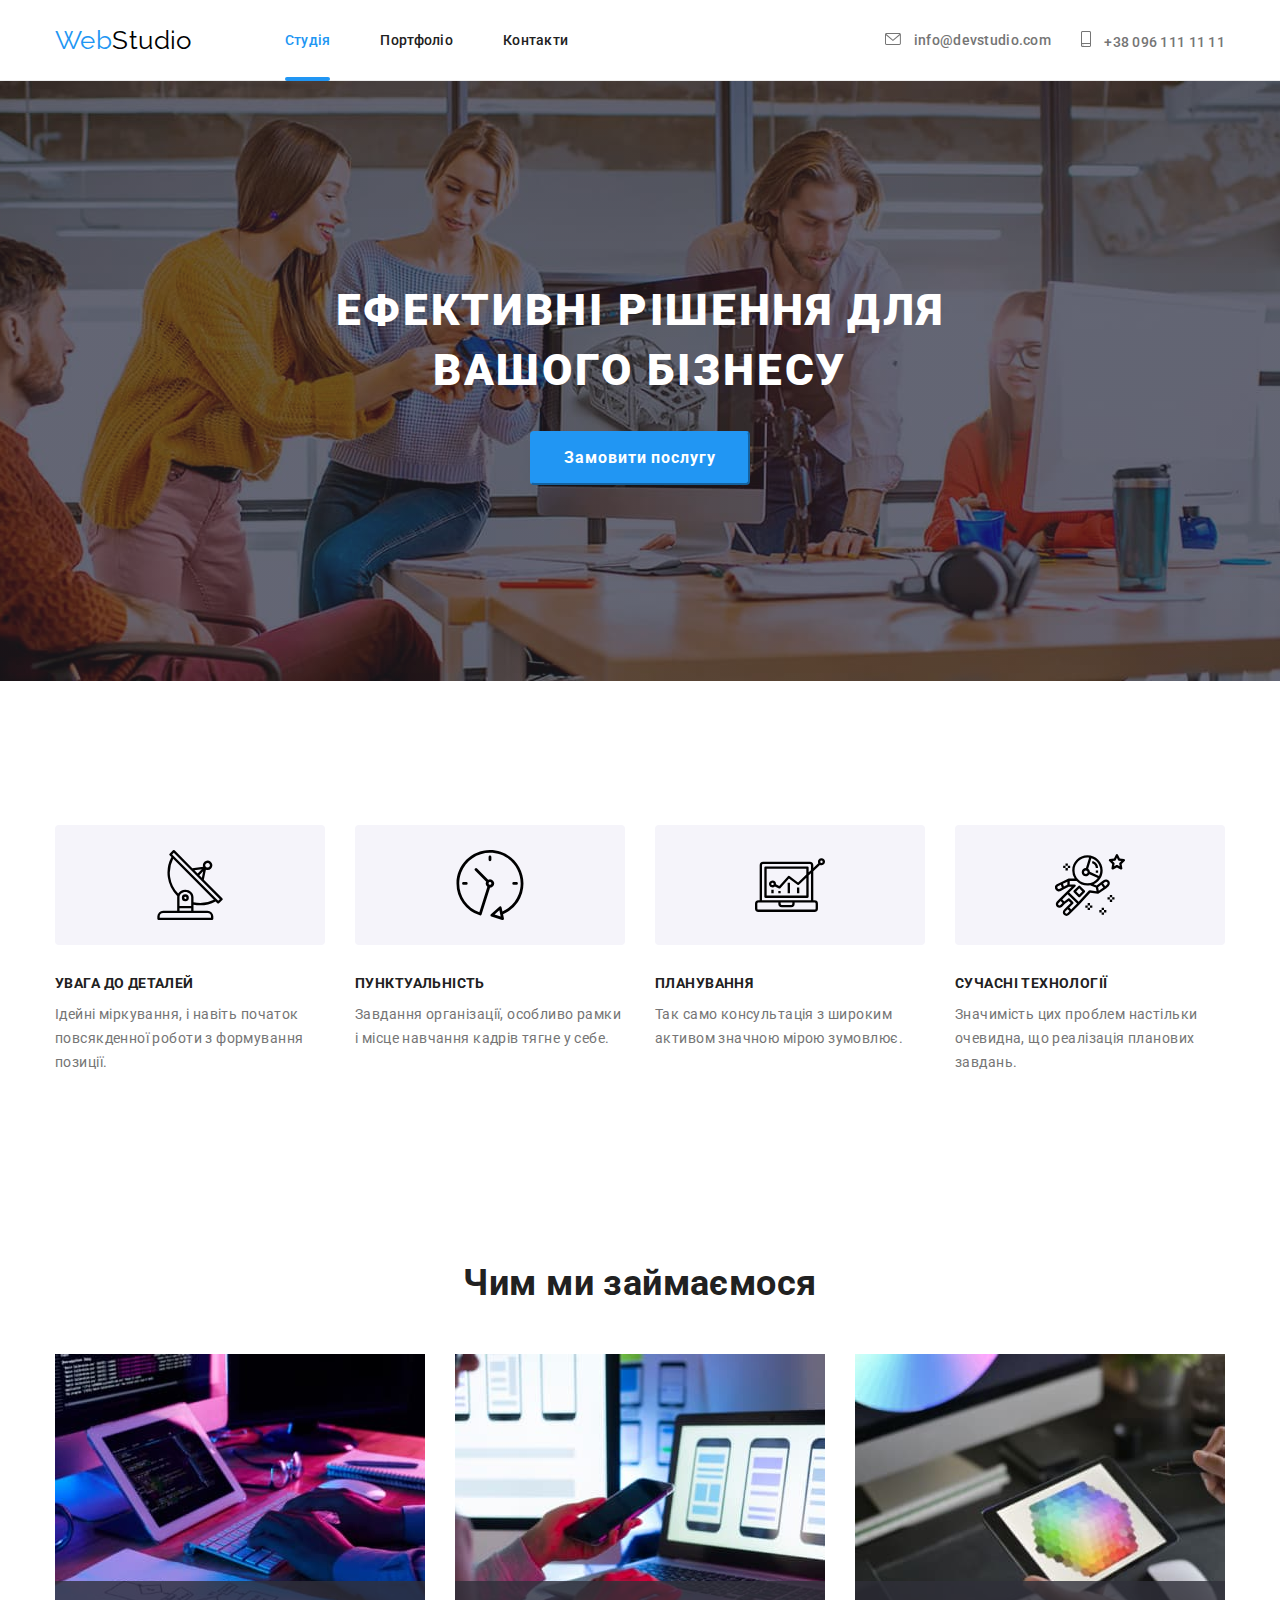
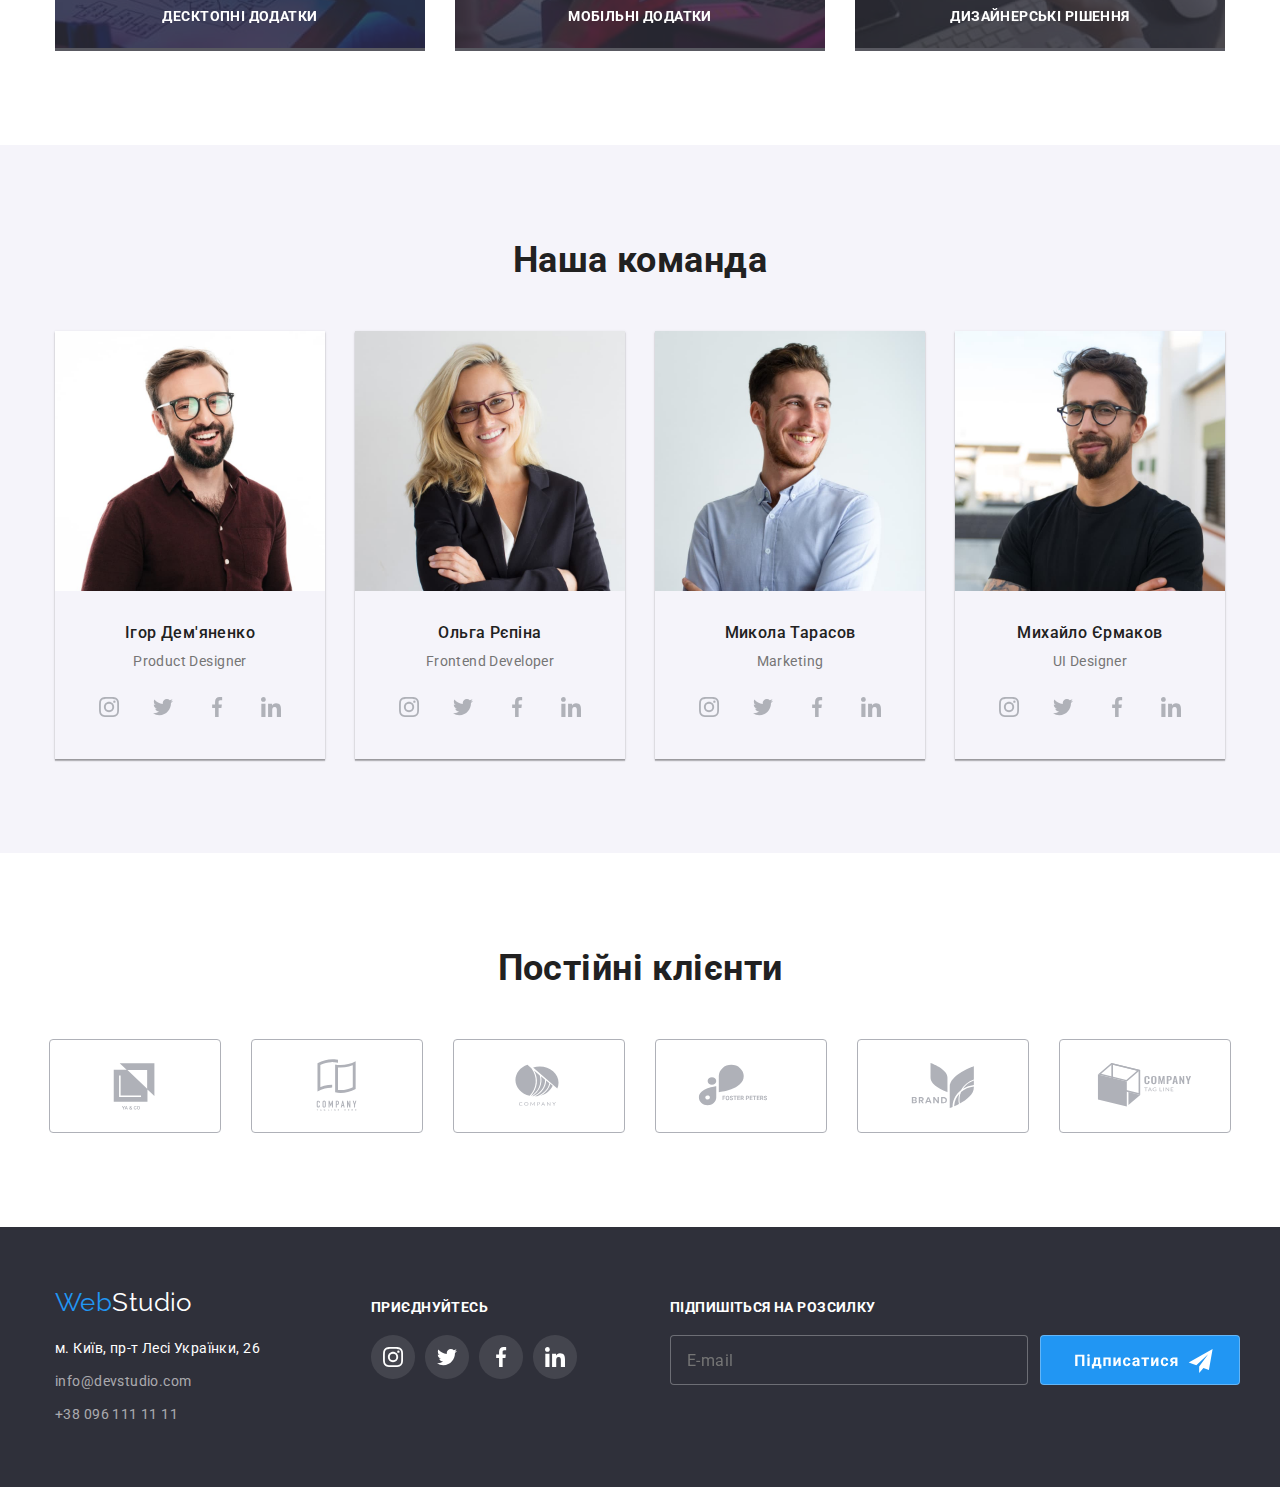
==== index.html @ 8c86a074 "first" ====
<!DOCTYPE html>
<html lang="uk">
<head>
    <meta charset="UTF-8">
    <meta http-equiv="X-UA-Compatible" content="IE=edge">
    <meta name="viewport" content="width=device-width, initial-scale=1.0">
    <title>WebStudio</title>
    <link rel="stylesheet"
        href="https://cdnjs.cloudflare.com/ajax/libs/modern-normalize/1.1.0/modern-normalize.min.css">
    <link rel="stylesheet" href="./css/styles.css">
    <link rel="stylesheet"
        href="https://fonts.googleapis.com/css2?family=Raleway:wght@700&family=Roboto:wght@400;500;700;900&display=swap">
</head>

<body class="body">
    <header class="header-border">
            <div class="container">
                <nav class="header-nav"> 
                     <a href="./index.html" class="header-nav__studio"><span class="header-nav__logo">Web</span>Studio</a>
                    <ul class="header-nav__ul">
                        <li class="header-nav__li">
                            <a href=""class="header-nav__link header-nav__link--current blue">Студія</a></li>
                        <li class="header-nav__li">
                            <a href="./portfolio.html" class="header-nav__link">Портфоліо</a></li>
                        <li class="header-nav__li">
                            <a href="" class="header-nav__link">Контакти</a></li>
                    </ul>
                </nav>
                <ul class="header-contact">
                    <Li class="header-contact__li"><a href="mailto:info@devstudio.com" class="header-contact__link">
                        <svg class="header-contact__svg" width="16" height="12">
                        <use href="./img/icon.svg#mail"></use>
                    </svg>
                        info@devstudio.com</a></Li>
                   <Li class="header-contact__li"><a href="tel:+380961111111" class="header-contact__link">
                    <svg class="header-contact__svg" width="10" height="16">
                    <use href="./img/icon.svg#smartphone"></use>
                </svg>
                 +38 096 111 11 11</a></Li>
                </ul>
            </div>
        </header>
        <main>
            <section class="section-main">
                <div class="container">
                    <h1 class="section-main__title">Ефективні рішення для<br> вашого бізнесу</h1>
                    <button data-modal-open type="button" class="section-main__button">Замовити послугу</button>
                </div>
                <div class="backdrop is-hidden" data-modal>
                    <div class="backdrop-modal">
                     <button class="backdrop-modal__button" data-modal-close> 
                        <svg  width="18" height="18">
                            <use href="./img/symbol-defs.svg#close-balck"></use>
                        </svg>
                       
                    </button>
                    <form class="backdrop-form">
                        <div class="backdrop-form__margin">
                     <label for="backdrop-form__label" class="backdrop-form__label">Залиште свої дані, ми вам передзвонимо</label>
                </div>                   
                 <Ul class="backdrop-inputs">
                        
                        <li class="backdrop-inputs__li">
                            <label class="backdrop-inputs__label">

                                <p class="backdrop-inputs__name">Ім'я</p>
                                
                                <svg class="backdrop-inputs__svg" height="18" width="18">
                                    <use href="./img/modal.svg#person"></use>
                                </svg>
                                <input class="backdrop-inputs__input" type="text">
                              
                            </label>
                           
                        </li>
                        <li class="backdrop-inputs__li">
                            <label class="backdrop-inputs__label">
                                <p class="backdrop-inputs__name">Телефон</p>
                                <svg class="backdrop-inputs__svg" height="18" width="18">
                                    <use href="./img/modal.svg#phone-"></use>
                                </svg>
                                <input class="backdrop-inputs__input" type="tel">
                            </label>
                        </li>
                        <li class="backdrop-inputs__li">
                            <label class="backdrop-inputs__label">
                                <p class="backdrop-inputs__name">Пошта</p>
                                <svg class="backdrop-inputs__svg" height="18" width="18">
                                    <use href="./img/modal.svg#email"></use>
                                </svg>
                                <input class="backdrop-inputs__input" type="email">
                            </label>
                        </li>
                        <li class="backdrop-inputs__li">
                            <label class="backdrop-inputs__label" >
                                <p class="backdrop-inputs__name">Коментар</p>
                                <textarea class="backdrop-inputs__input comment" name="comment" placeholder="Введіть текст"></textarea>
                            </label>
                        </li>
                    </Ul>
                    <div class="backdrop-checkbox">
                    <input  class="backdrop-checkbox__input" type="checkbox" id="policy">
                    <label class="backdrop-checkbox__top" for="backdrop-checkbox__input">Погоджуюся з розсилкою та приймаю
                        <a href="">Умови договору</a>
                    </label>
                    </div>
                   
                    <button type="submit" class="backdrop-button" class="send" data-modal-close class="modal">Відправити</button>
                </form>
                    
                </div>
            </section>
            <section class="section-tools">
                <div class="container">
                    <h2>
                        <!--Інструменти для рішень-->
                    </h2>
                    <ul class="section-tools__ul">
                        <li class="section-tools__li">
                            <div class="section-tools__icon"  tabindex="0">
                            <svg  width="70" height="70">
                                <use href="./img/icon.svg#antenna"></use>
                            </svg>
                            </div>
                            <h3 class="section-tools__title">УВАГА ДО ДЕТАЛЕЙ</h3>
                            <p class="section-tools__text">Ідейні міркування, і навіть початок повсякденної роботи з формування позиції.</p>
                        </li>
                        <li class="section-tools__li">
                            <div class="section-tools__icon" tabindex="0">
                            <svg  width=" 70" height="70">
                                <use href="./img/icon.svg#clock"></use>
                            </svg>
                            </div>
                            <h3 class="section-tools__title">ПУНКТУАЛЬНІСТЬ</h3>
                            <p class="section-tools__text">Завдання організації, особливо рамки і місце навчання кадрів тягне у себе.</p>
                        </li>
                            <li class="section-tools__li">
                                <div class="section-tools__icon" tabindex="0">
                            <svg  width=" 70" height="70">
                                <use href="./img/icon.svg#diagram"></use>
                            </svg>
                            </div>
                            <h3 class="section-tools__title">ПЛАНУВАННЯ</h3>
                            <p class="section-tools__text">Так само консультація з широким активом значною мірою зумовлює.</p>
                        </li>
                        <li class="section-tools__li">
                            <div class="section-tools__icon" tabindex="0">
                            <svg width=" 70" height="70">
                                <use href="./img/icon.svg#astronaut"></use>
                            </svg>
                            </div>
                            <h3 class="section-tools__title">СУЧАСНІ ТЕХНОЛОГІЇ</h3>
                            <p class="section-tools__text">Значимість цих проблем настільки очевидна, що реалізація планових завдань.</p>
                        </li>
                    </ul>
                </div>
            </section>
            <section class="section-works">
                <div class="container">
                    <h2>Чим ми займаємося</h2>
                    <ul class="section-works__ul">
                        <li class="section-works__li"><img src="./img/pc.jpg" alt="пк" width="370" height="294">
                            <h3 class="section-works__title">Десктопні додатки</h3>
                        </li>
                        <li class="section-works__li"><img src="./img/smart.jpg" alt="смартфон" width="370" height="294">
                            <h3 class="section-works__title">Мобільні додатки</h3>
                        </li>
                        <li class="section-works__li"><img src="./img/tablet.jpg" alt="планшет" width="370" height="294">
                        <h3 class="section-works__title">Дизайнерські рішення</h3>
                        </li>
                    </ul>
                </div>
            </section>
            <section class="section-team">
                <div class="container">
                    <h2>Наша команда</h2>
                    <ul class="section-team__ul">
                        <li class="section-team__li">
                            <img src="./img/designer.jpg" alt="Співробітник" width="270" height="260">
                           <div class="section-team__people">
                            <h3 class="section-team__title">Ігор Дем'яненко</h3>
                            <p lang="en" class="section-team__profession">Product Designer</p>
                         <div class="section-team__network">
                            <div class="section-team__social"  tabindex="0">
                            <svg class="section-team__icon" width="20" height="20">
                                <use href="./img/inst.svg#instagram"></use>
                            </svg>
                            </div>
                            <div class="section-team__social"  tabindex="0">
                            <svg class="section-team__icon" width="20" height="20">
                                <use href="./img/socialset.svg#twitter"></use>
                            </svg>
                            </div>
                            <div class="section-team__social"  tabindex="0">
                            <svg class="section-team__icon" width="20" height="20">
                                <use href="./img/socialset.svg#facebook"></use>
                            </svg>
                            </div>
                            <div class="section-team__social"  tabindex="0">
                            <svg class="section-team__icon" width="20" height="20">
                                <use href="./img/socialset.svg#linkedin"></use>
                            </svg>
                            </div>
                         </div>
             </div>
                    </li>
                        <li class="section-team__li">
                            <img src="./img/frontend.jpg" alt="Співробітник" width="270" height="260">
                            <div class="section-team__people">
                            <h3 class="section-team__title">Ольга Рєпіна</h3>
                            <p lang="en" class="section-team__profession">Frontend Developer</p>
                            <div class="section-team__network">
                            <div class="section-team__social" tabindex="0">
                                <svg class="section-team__icon" width="20" height="20">
                                    <use href="./img/inst.svg#instagram"></use>
                                </svg>
                            </div>
                            <div class="section-team__social" tabindex="0">
                                <svg class="section-team__icon" width="20" height="20">
                                    <use href="./img/socialset.svg#twitter"></use>
                                </svg>
                            </div>
                            <div class="section-team__social" tabindex="0">
                                <svg class="section-team__icon" width="20" height="20">
                                    <use href="./img/socialset.svg#facebook"></use>
                                </svg>
                            </div>
                            <div class="section-team__social" tabindex="0">
                                <svg class="section-team__icon" width="20" height="20">
                                    <use href="./img/socialset.svg#linkedin"></use>
                                </svg>
                            </div>
                            </div>
                        </div>  
                        </li>
                        <li class="section-team__li">
                            <img src="./img/marketing.jpg" alt="Співробітник" width="270" height="260">
                            <div  class="section-team__people">
                            <h3 class="section-team__title">Микола Тарасов</h3>
                            <p lang="en" class="section-team__profession">Marketing</p>
                            <div class="section-team__network">
                            <div class="section-team__social" tabindex="0">
                                <svg class="section-team__icon" width="20" height="20">
                                    <use href="./img/inst.svg#instagram"></use>
                                </svg>
                            </div>
                            <div class="section-team__social" tabindex="0">
                                <svg class="section-team__icon" width="20" height="20">
                                    <use href="./img/socialset.svg#twitter"></use>
                                </svg>
                            </div>
                            <div class="section-team__social" tabindex="0">
                                <svg class="section-team__icon" width="20" height="20">
                                    <use href="./img/socialset.svg#facebook"></use>
                                </svg>
                            </div>
                            <div class="section-team__social" tabindex="0">
                                <svg class="section-team__icon" width="20" height="20">
                                    <use href="./img/socialset.svg#linkedin"></use>
                                </svg>
                            </div>
                            </div>
                        </div> 
                        </li>
                        <li class="section-team__li">
                            <img src="./img/ui.jpg" alt="Співробітник" width="270" height="260">
                            <div class="section-team__people">
                            <h3 class="section-team__title">Михайло Єрмаков</h3>
                            <p lang="en" class="section-team__profession">UI Designer</p>
                            <div class="section-team__network">
                            <div class="section-team__social" tabindex="0">
                                <svg class="section-team__icon" width="20" height="20">
                                    <use href="./img/inst.svg#instagram"></use>
                                </svg>
                            </div>
                            <div class="section-team__social" tabindex="0">
                                <svg class="section-team__icon" width="20" height="20">
                                    <use href="./img/socialset.svg#twitter"></use>
                                </svg>
                            </div>
                            <div class="section-team__social" tabindex="0">
                                <svg class="section-team__icon" width="20" height="20">
                                    <use href="./img/socialset.svg#facebook"></use>
                                </svg>
                            </div>
                            <div class="section-team__social" tabindex="0">
                                <svg class="section-team__icon" width="20" height="20">
                                    <use href="./img/socialset.svg#linkedin"></use>
                                </svg>
                            </div>
                            </div>
                            </div>
                        </li>
                    </ul>
                </div>
            </section>
            <section class="section-client">
            <div class="container">
                <h2>Постійні клієнти</h2>
                
                <ul class="section-client__ul">
                    <li class="section-client__icon"  tabindex="0">
                        <svg class="section-client__box" width="106" height="60">
                            <use  href="./img/icon.svg#Logo"></use>
                        </svg>
                        <li class="section-client__icon"  tabindex="0">
                            <svg class="section-client__box" width="106" height="60">
                                <use href="./img/icon.svg#Logoa"></use>
                            </svg>
                        </li>
                        <li class="section-client__icon"  tabindex="0">
                            <svg class="section-client__box" width="106" height="60">
                                <use  href="./img/icon.svg#Logob"></use>
                            </svg>
                        </li>
                        <li class="section-client__icon"  tabindex="0">
                            <svg class="section-client__box" width="106" height="60">
                                <use   href="./img/icon.svg#Logoc"></use>
                            </svg>
                        </li>
                        <li class="section-client__icon"  tabindex="0">
                            <svg class="section-client__box" width="106" height="60">
                                <use   href="./img/icon.svg#Logod"></use>
                            </svg>
                        </li>
                        <li class="section-client__icon" tabindex="0">
                            <svg class="section-client__box" width="106" height="60">
                                <use   href="./img/icon.svg#Logoe"></use>
                            </svg>
                        </li>
                    
                </ul>
            </div>
            </section>
            
        </main>
        <footer class="footer-section">
            <div class="footer-section__main container">
            <div class="footer-section__join">
                <a href="./index.html" class="footer-section__studio"><span class="footer-section__web">Web</span>Studio</a>
                <address class="footer-section__address">
                    <ul>
                        <li><a href="https://goo.gl/maps/Uojgi36pU9A2yynF6" class="footer-section__link">м. Київ, пр-т Лесі
                                Українки, 26</a></li>
                        <li><a href="mailto:info@devstudio.com" class="link">info@devstudio.com</a></li>
                        <li><a href="tel:+380961111111" class="link">+38 096 111 11 11</a></li>
                    </ul>
                </address>
            </div>
        <div class="footer-joing">
            <h3 class="footer-joing__title">приєднуйтесь</h3>
            <ul class="footer-joing__ul">
                <li class="footer-joing__hovers"  tabindex="0">
                    <svg width="20" height="20">
                        <use href="./img/inst.svg#instagram"></use>
                    </svg>
                    
                </li>
                <li class="footer-joing__hovers"  tabindex="0">
                    <svg width="20" height="20">
                        <use href="./img/socialset.svg#twitter"></use>
                    </svg>
                   
                </li>
                <li class="footer-joing__hovers"  tabindex="0"> 
                    <svg width="20" height="20">
                        <use href="./img/socialset.svg#facebook"></use>
                    </svg>
                   
                </li> 
                <li class="footer-joing__hovers"  tabindex="0"> 
                    <svg  width="20" height="20">
                        <use href="./img/socialset.svg#linkedin"></use>
                    </svg>
                    
                </li>
            
        </ul>
            </div>
            <form class="footer-subscribe">
                <label for="mail" class="footer-subscribe__name">Підпишіться на розсилку</label>
                <input type="text" name="mail" class="footer-subscribe__probe" placeholder="E-mail">
                <button type="submit" class="footer-subscribe__push">
                    
                <svg class="plain" width="144" height="30">
                     <use href="./img/secondplain.svg#Group-join"></use>
                </svg>
                </button>
            </form>
   
        </div>
        </footer>
        <script src="./js/modal.js"></script>
   </body>
</html>
---- css/styles.css ----
:root {
    --accent-color: #2196F3;
    --primery-color: #ffffff;
    --primery-text-color: #212121;
    --secondary-text-color: #757575;
    --secondary-wite-color: #F5F4FA;
}

body {
    background-color: var(--primery-color);
    color: var(--secondary-text-color);
    font-family: Roboto, sans-serif;
    font-weight: 400;
    letter-spacing: 0.03em;
    font-size: 14px;
    
}

h1,
h2,
h3,
ul,
p {
    margin: 0;
    padding: 0;
}

.container {
    width: 1200px;
    padding-left: 15px;
    padding-right: 15px;
    margin-left: auto;
    margin-right: auto;
}



/* Лого */
.header-nav__studio {
    color: #000000;
    font-family: raleway, sans-serif;
    font-size: 26px;
    line-height: 1.17;
    text-decoration: none;
    display: inline-block;
    margin-right: 93px;
}

.footer-section__studio{
    color: var(--primery-color);
    font-family: raleway, sans-serif;
    font-size: 26px;
    line-height: 1.17;
    text-decoration: none;
    display: inline-block;
    margin-bottom: 20px;
}
.header-nav__logo{color: var(--accent-color);
}
.footer-section__web{color:var(--accent-color)

}
.header-nav__li .header-nav__link--current {
    color: var(--accent-color);
    

}


.nav{
    color: var(--accent-color);
}

/*Посилання*/
.header-nav__link:hover,
.header-contact__link:hover,
.header-nav__link:focus,
.header-contact__link:focus,
.footer-section__address a:focus,
.footer-section__address a:hover {
    color: var(--accent-color);
}

ul {
    list-style: none;
}

/* Навігація */
.header-nav__link {
    color: var(--primery-text-color);
    font-weight: 500;
    line-height: 1.17;
    letter-spacing: 0.02em;
    text-decoration: none;
    display: block;
    padding-top: 32px;
    padding-bottom: 32px;
    position: relative;
    transition: 250ms cubic-bezier(0.4, 0, 0.2, 1);
}

.header-nav__ul {
    display: flex;
}

.header-nav__ul li:not(:last-child) {
    margin-right: 50px;
}

.header-contact__link {
    color: var(--secondary-text-color);
    font-weight: 500;
    line-height: 1.17;
    letter-spacing: 0.02em;
    text-decoration: none;
    transition: 250ms cubic-bezier(0.4, 0, 0.2, 1);
}
.header-contact{
    display: flex;
    margin-left: auto;
    align-items: center
}


.header-contact__li:not(:last-child) {
    margin-right: 30px;
}

 .header-nav{
    display: flex;
    align-items: center;

}

header .container {
    display: flex;
   
}
.header-contact__svg {
    margin-right: 10px;
    fill: currentColor;
}

.header-border {
    border-bottom: 1px solid #ECECEC
}

/* Герой */
.section-main__title {
    color: var(--primery-color);
    font-weight: 900;
    font-size: 44px;
    text-transform: uppercase;
    line-height: 1.36;
    letter-spacing: 0.06em;}

.section-main__button {
    background-color: var(--accent-color);
    color: var(--primery-color);
    border-color: var(--accent-color);
    cursor: pointer;
    font-size: 16px;
    line-height: 1.88;
    letter-spacing: 0.06em;
    margin-top: 30px;
    padding: 10px 32px;
    border-radius: 4px;
    font-weight: 700;
}
.section-main {
    padding-top: 200px;
    padding-bottom: 200px;
    text-align: center;
    margin-left: auto;
    margin-right: auto;
    background-color: #2F303A;
    background-image: linear-gradient(to right,
   rgba(47, 48, 58, 0.4),
   rgba(47, 48, 58, 0.4)),
     url(../img/heroes.jpg);
    max-width: 1600px;
    height: 600px;
    background-position: center;
}
    

/* Інструменти*/
.section-tools__title {
    color: var(--primery-text-color);
    font-size: 14px;
    line-height: 1.17;
    margin-bottom: 10px;
}

h2{
    color: var(--primery-text-color);
    font-size: 36px;
    line-height: 1.17;
    margin-bottom: 50px;
    text-align: center;
}

.section-client {
    padding-top: 94px;
    padding-bottom: 94px;
}

    .section-tools__icon {
    width: 270px;
    height: 120px;
    border-radius: 4px;
    background: #F5F4FA;
    margin-bottom: 30px;
    display: flex;
    align-items: center;
    justify-content: center;
    }




.section-tools__text{line-height: 24px;
}

.section-tools__ul {
    display: flex;
    flex-wrap: wrap;
    }
.section-works{
        padding-top: 94px;
        padding-bottom: 94px;
}
    
.section-tools{ padding-bottom: 0%;
                padding-top: 94px;
                padding-bottom: 94px;
            }
.section-tools__li {
    width: calc((100% - 90px) / 4);
}
 
.section-tools__li:not(:last-child) {
    margin-right: 30px;
}

/*Роботи*/
.section-works__ul {
    display: flex;
    align-items: center;
}

.section-works__ul li:not(:last-child) {
    margin-right: 30px;
}

/*Команда*/

.section-team__title{
    color: var(--primery-text-color);
    font-weight: 500;
    font-size: 16px;
    line-height: 1.17;
    text-align: center;
}

.section-team__profession {
    margin-top: 10px;
    text-align: center;
}

.section-team__ul {
    display: flex;
   
}
.section-team__ul li:not(:last-child) {
    margin-right: 30px;

}

.section-team__li{
    box-shadow: 0px 1px 3px rgba(0, 0, 0, 0.12), 0px 1px 1px rgba(0, 0, 0, 0.14), 0px 2px 1px rgba(0, 0, 0, 0.2);
}


.section-team {
        padding-top: 94px;
        padding-bottom: 94px;
        background-color: var(--secondary-wite-color);
   }

.team li {
    background-color: var(--primery-color);
}

/*Футер*/
.footer-section {
    display: flex;
    padding-top: 60px;
    padding-bottom: 60px;
    background-color: #2F303A;
    }


.footer-section__address a {
    color: rgba(256, 256, 256, 0.6);
    line-height: 1.71;
    text-decoration: none;
    font-style: normal;
    transition: 250ms cubic-bezier(0.4, 0, 0.2, 1);
}

.footer-section__address li:not(:last-child) {
    margin-bottom: 9px;
}

.footer-section__address .footer-section__link {
    color: var(--primery-color);
    text-decoration: none;
    
}

/* Фільтр портфоліо*/
.button {
    cursor: pointer;
    font-family: roboto, sans-serif;
    font-style: normal;
    font-weight: 500;
    font-size: 16px;
    line-height: 1.63;
    letter-spacing: 0.03em;
    padding-top: 6px;
    padding-bottom: 6px;
    border-radius: 4px;
    border: none;
     padding-left: 22px; 
    padding-right: 22px;
}
.button-filter{margin-bottom: 50px;}

.button:hover,
.button:focus {
    color: var(--primery-color);
    background-color: var(--accent-color);
    border-color: var(--accent-color);
    box-shadow: 0px 3px 1px rgba(0, 0, 0, 0.1), 0px 1px 2px rgba(0, 0, 0, 0.08), 0px 2px 2px rgba(0, 0, 0, 0.12);
    
}

.button-filter {
    display: flex;
    justify-content: center;
   transition-property: background-color;
   transition-duration: 250ms;  
   transition-timing-function: cubic-bezier(0.4, 0, 0.2, 1);
  
}


.button-filter li:not(:last-child) {
    margin-right: 8px;
}
.filter{ padding: 20px 24px;
border-bottom: 1px solid #EEEEEE;
border-right: 1px solid #EEEEEE;
border-left: 1px solid #EEEEEE;
cursor: pointer;}


.portfolio-title {
    color: var(--primery-text-color);
    font-size: 18px;
    line-height: 2;
    letter-spacing: 0.06em;
    margin-bottom: 4px;
    
}

.portfolio-text {
    font-size: 16px;
    line-height: 1.88;
    font-weight: 400;
   
}

.portfolio {
    display: flex;
    flex-wrap: wrap;
    
    
}

.portfolio li {
    margin-bottom: 30px;
    margin-right: 30px;
}

.portfolio li:nth-child(3n) {
    margin-right: 0px;
}

.portfolio li:nth-last-child(-n + 3) {
    margin-bottom: 0px;
}

.portfolio li:hover,
.portfolio li:focus {
    box-shadow: 0px 1px 1px rgba(0, 0, 0, 0.12), 0px 4px 4px rgba(0, 0, 0, 0.06), 1px 4px 6px rgba(0, 0, 0, 0.16);
}

.portfolio .header-contact__link {
    
    color: var(--secondary-text-color);
}

.current {
    text-decoration: none;
}

.section-team__people{
    text-align: center;
    justify-content: center;
    padding-top: 30px;
    padding-bottom: 30px;
}
.section-team__network{
    display: flex;
     margin-top: 16px;
     fill: currentColor;
     justify-content: center;
    transition: 250ms cubic-bezier(0.4, 0, 0.2, 1);
     
}
.section-team__social{
        display: flex;
        height: 44px;
        width: 44px;
        padding: 12px;
        border-radius: 50%;
        margin-right: 10px;
 }
.section-team__social:last-child{margin-right: 0px;}
.section-team__social:hover,
.section-team__social:focus {
    cursor: pointer;
    background-color: var(--accent-color);
    fill: var(--primery-color);}

    .section-client__ul{
            fill: currentColor;
            display: flex;
             margin-top: 50px;
            text-align: center;
            justify-content: center;
   
    }
.section-client__icon{
    display: flex;  
    padding-left: 32px; 
    padding-right: 32px;
    padding-top: 16px;
    padding-bottom: 16px;
    border: 1px solid #AFB1B8;
    margin-right: 30px;
    border-radius: 4px;
    
    
    
}
            
.section-client__icon:last-child{margin-right: 0px;}
.section-client__icon:hover, 
.section-client__icon:focus {cursor: pointer;
    border-color: var(--accent-color);
    fill: var(--accent-color);
    
    
}
.section-client__box:hover, .section-client__box:focus{color: var(--accent-color);}

.footer-joing__title{
    display: flex;
    font-size: 14px;
     line-height: 1.17;
      font-weight: 700;
    color: var(--primery-color);
    text-transform: uppercase;
    margin-bottom: 20px;
    margin-top: 12px;
}


.section-team__icon{
    color:#AFB1B8;
    transition: 250ms cubic-bezier(0.4, 0, 0.2, 1);
  }

.footer-joing__hovers{
        display: flex;
        height: 44px;
        width: 44px;
        padding: 12px;
        border-radius: 50%;
        margin-right: 10px;
     background-image: linear-gradient(to right,
                rgba(255, 255, 255, 0.1),
                rgba(255, 255, 255, 0.1));
}
.footer-joing {
    margin-left: 70px;
    fill: white;
    }
.footer-joing__hovers:hover, .footer-joing__hovers:focus{
    cursor: pointer;
    background-color: var(--accent-color);
    fill: var(--primery-color);
    }


.footer-joing__ul{display: flex;
align-items: center;}

.footer-section__main{display: flex;}
  .footer-section__join{width: 246px;}
  .section-client__box {
      color: #AFB1B8;
    transition: 250ms cubic-bezier(0.4, 0, 0.2, 1);
  }
  
.backdrop{
    position: fixed;
    top: 0;
    left: 0;  
    width: 100%;
    height: 100%;
    background-color: rgba(0, 0, 0, 0.2);
   
    
    transition: opacity 250ms cubic-bezier(0.4, 0, 0.2, 1);
}
.backdrop.is-hidden .backdrop-modal {
    transform: translate(-50%, -50%) scale(2.5);
    transition: 250ms cubic-bezier(0.4, 0, 0.2, 1);
}
.backdrop-modal{
    content: "";
    min-width: 528px;
    max-height: 581px;
    background-color: #ffffff;
    border-radius: 4px;
    position: absolute;
    top: 50%;
    left: 50%;
    transform: translate(-50%, -50%);
    transition: 250ms cubic-bezier(0.4, 0, 0.2, 1);
    scale: 1;
    visibility: visible;
    opacity: 1;
   }
  .backdrop.is-hidden{
    opacity: 0;
    pointer-events: none;
    visibility: hidden;
  } 
.backdrop-modal__button{
    width: 30px;
    height: 30px;
    display: flex;
    align-items: center;
    justify-content: center;
    border-radius: 50%;
    border: 1px solid rgba(0, 0, 0, 0.1);
    background-color: var(--primery-color);
    margin-left: 490px;
    margin-top: 8px;
    margin-right: 8px;
    cursor: pointer;
}

.blue::after{
    content: "";
    position: absolute;
    left: 0;
    bottom: 0;
    display: block;
    width: 100%;
    height: 4px;
    background-color: var(--accent-color);
    opacity: 0;
    border-radius: 2px;
    margin-bottom: -1px;
    display: block;
}
.blue::after{
    opacity: 1;
}

.section-works__li{position: relative;}
.section-works__title{
    position: absolute;
    left: 0;
    bottom: 0;
    width: 100%;
    height: 70px;
    padding-top: 27px;
    padding-bottom: 27px;
     text-align: center;
    
    font-weight: 700;
     font-size: 14px;
     line-height: 1.17;
    letter-spacing: 0.03em;
     
    text-transform: uppercase;
    
     color: var(--primery-color);
    background-color: rgba(47, 48, 58, 0.8); ;
}

    .seven{position: relative;
    overflow-y: hidden;
    }
    .text{position: absolute;
        display: block;
        content: "";
        top: 100%;
        height: 100%;
        overflow: hidden;
        pointer-events: none;
        transition:  250ms cubic-bezier(0.4, 0, 0.2, 1);
        font-weight: 400;
        font-size: 18px;
        line-height: 1.56;
        letter-spacing: 0.03em;
        
    
        height: 294px;
        padding-top: 63px;
        padding-left: 24px;
        padding-right: 24px;
        padding-bottom: 63px;
        background-color: var(--accent-color);
        color: var(--primery-color);
        opacity: 0;
        cursor: pointer;
    }
    .seven:hover .text{
       
        transform: translateY(-100%);
        opacity: 1;
        cursor: pointer;
        
    }
    .footer-joing__hovers{
        transition: 250ms cubic-bezier(0.4, 0, 0.2, 1);
    }
    .section-team__social{
        transition: 250ms cubic-bezier(0.4, 0, 0.2, 1);
    }

    .second-button{
        transition: 250ms cubic-bezier(0.4, 0, 0.2, 1);
    }
    ul .portfolio{
        transition: 250ms cubic-bezier(0.4, 0, 0.2, 1);
    }
    .second-card{
        transition: 250ms cubic-bezier(0.4, 0, 0.2, 1);
      
    }
           
   .footer-subscribe{
   
    margin-left: 83px;
    text-align: center;
   
   }
   .footer-subscribe__name{
        display: flex;
        font-size: 14px;
        line-height: 1.17;
        font-weight: 700;
        color: var(--primery-color);
        text-transform: uppercase;
        margin-bottom: 20px;
        padding: 0;
        margin-top: 12px;
    }
    .footer-subscribe__probe{
        position: relative;
        width: 358px;
        height: 50px;
        border-radius: 4px;
        background-color: rgba(47, 48, 58, 1);
        border: 1px solid rgba(255, 255, 255, 0.3);
       color: var(--secondary-text-color);
         line-height: 20px;
        font-family: Roboto, sans-serif;
        font-weight: 400;
        letter-spacing: 0.03em;
        font-size: 16px;
        margin-right: 12px;
        padding-left: 16px;
    }
 
    .footer-subscribe__push{
        width: 200px;
        height: 50px;
        background-color: var(--accent-color);
        text-align: center;
        color: var(--primery-color);
        border: 1px solid rgba(255, 255, 255, 0.3);
        border-radius: 4px;
        cursor: pointer;
        font-weight: 700;
        font-size: 16px;
        line-height: 30px;
        position: absolute;
       
        
    }
   
    .plain{
        position: absolute;
       
        left: 28px;
        top: 10px;
        right: 28px;
        bottom: 10px;
       
    }
        .backdrop-form__margin{
        margin-bottom: 12px;
    }
        .backdrop-form__label {
              
             
            font-family: 'Roboto';
            font-style: normal;
            font-weight: 700;
            font-size: 20px;
            line-height: 23px;
            letter-spacing: 0.03em;
            color: #212121;
           
        }
                .backdrop-inputs>li {
                    
                    display: flex;
                    justify-content: center;
                }
        
                .backdrop-inputs>li:last-child {
                    margin-bottom: 0;
                   
                }
        
                .backdrop-inputs__input {
                    width: 448px;
                    height: 40px;
                    border: 1px solid #21212133;
                    border-radius: 4px;
                    padding-left: 42px;
                }
        
                .backdrop-inputs__svg {
                    position: absolute;
                    margin-top: 11px;
                    margin-bottom: 11px;
                    margin-left: 12px;
                }
        
                label>p {
                    margin-bottom: 4px;
                }
        
                .comment {
                    height: 120px;
                    padding-top: 12px;
                    padding-bottom: 12px;
                    padding-left: 16px;
                    padding-right: 16px;
                    resize: none;
                }
        
                .backdrop-button {
                  
                    cursor: pointer;
                    font-size: 16px;
                    line-height: 1.88;
                    letter-spacing: 0.06em;
                    font-weight: 700;
                    font-style: normal;
        
                    background-color: var(--accent-color);
                    border-color: var(--accent-color);
                    border-radius: 4px;
                    color: var(--primery-color);
        
                    padding-top: 10px;
                    padding-bottom: 10px;
                    padding-left: 52px;
                    padding-right: 52px;
                    display: block;
                    align-items: center;
                    margin-left: auto;
                    margin-right: auto;
                    margin-bottom: 40px;
                    margin-top: 30px;
                    filter: drop-shadow(0px 4px 4px rgba(0, 0, 0, 0.25));
                }
        
                .policy {
                    margin-top: 20px;
                    margin-bottom: 30px;
                    margin-left: 13px;
                    text-shadow: 0px 4px 4px rgba(0, 0, 0, 0.25);
                }
        
                .backdrop-modal a {
                    color: var(--accent-color);
                }
                .backdrop-inputs__name{
                    text-align: start; 
                font-size: 12px; }
                    .backdrop-inputs__label{
                       
                        margin-bottom: 10px;
                    }
                    .backdrop-inputs__li{
                        margin-top: 0;
                        margin-bottom: 0;
                    }
                    .backdrop-modal__button:hover{
                   
                        fill: var(--accent-color);
                    }
                    .backdrop-form{
                        visibility: visible;
                        scale: 1;
                        transition: 250ms cubic-bezier(0.4, 0, 0.2, 1);
                        }
                        
label:focus-within .backdrop-inputs_svg, label:hover{
    fill: var(--accent-color);
    transition: 250ms cubic-bezier(0.4, 0, 0.2, 1);
    
}
.backdrop-inputs__input:hover{
    border-color: var(--accent-color);
    cursor: pointer;
transition: 250ms cubic-bezier(0.4, 0, 0.2, 1);}
    

input:focus{
    outline: none;
    border-color: var(--accent-color);
    cursor: pointer;
    transition: 250ms cubic-bezier(0.4, 0, 0.2, 1);
}
.comment:focus{
      outline: none;
        border-color: var(--accent-color);
        cursor: pointer;
        transition: 250ms cubic-bezier(0.4, 0, 0.2, 1);
}
.backdrop-checkbox__input{
    width: 16px;  height: 15px;
    appearance: none;
    outline: 2px solid transparent;
    outline-offset: -2px;
    border: 2px solid black;
    border-radius: 2px;
    background-position: center;
    background-repeat: no-repeat;
}
.backdrop-checkbox__input:checked{  
    
    background-color: #2196F3;
    background-image: url('data:image/svg+xml,%3Csvg width="13" height="10" viewBox="0 0 13 10" fill="none" xmlns="http://www.w3.org/2000/svg"%3E%3Cpath d="M1.95703 4.75166L1.88825 4.68604L1.81923 4.75141L0.93123 5.59258L0.854858 5.66492L0.930974 5.73753L4.42671 9.07236L4.49574 9.1382L4.56476 9.07236L12.069 1.91352L12.1449 1.84116L12.069 1.76881L11.1873 0.927644L11.1183 0.861826L11.0493 0.927611L4.49577 7.17353L1.95703 4.75166Z" fill="white" stroke="white" stroke-width="0.2"/%3E%3C/svg%3E%0A');


}
.backdrop-checkbox__top{
    margin-top: 20px;
}
.backdrop-checkbox{
   margin-top: 20px;
}

.last_label{
    margin-bottom: 0px;
  
}

.section-portfolio{
    padding-top: 94px;
    padding-bottom: 94px;
}
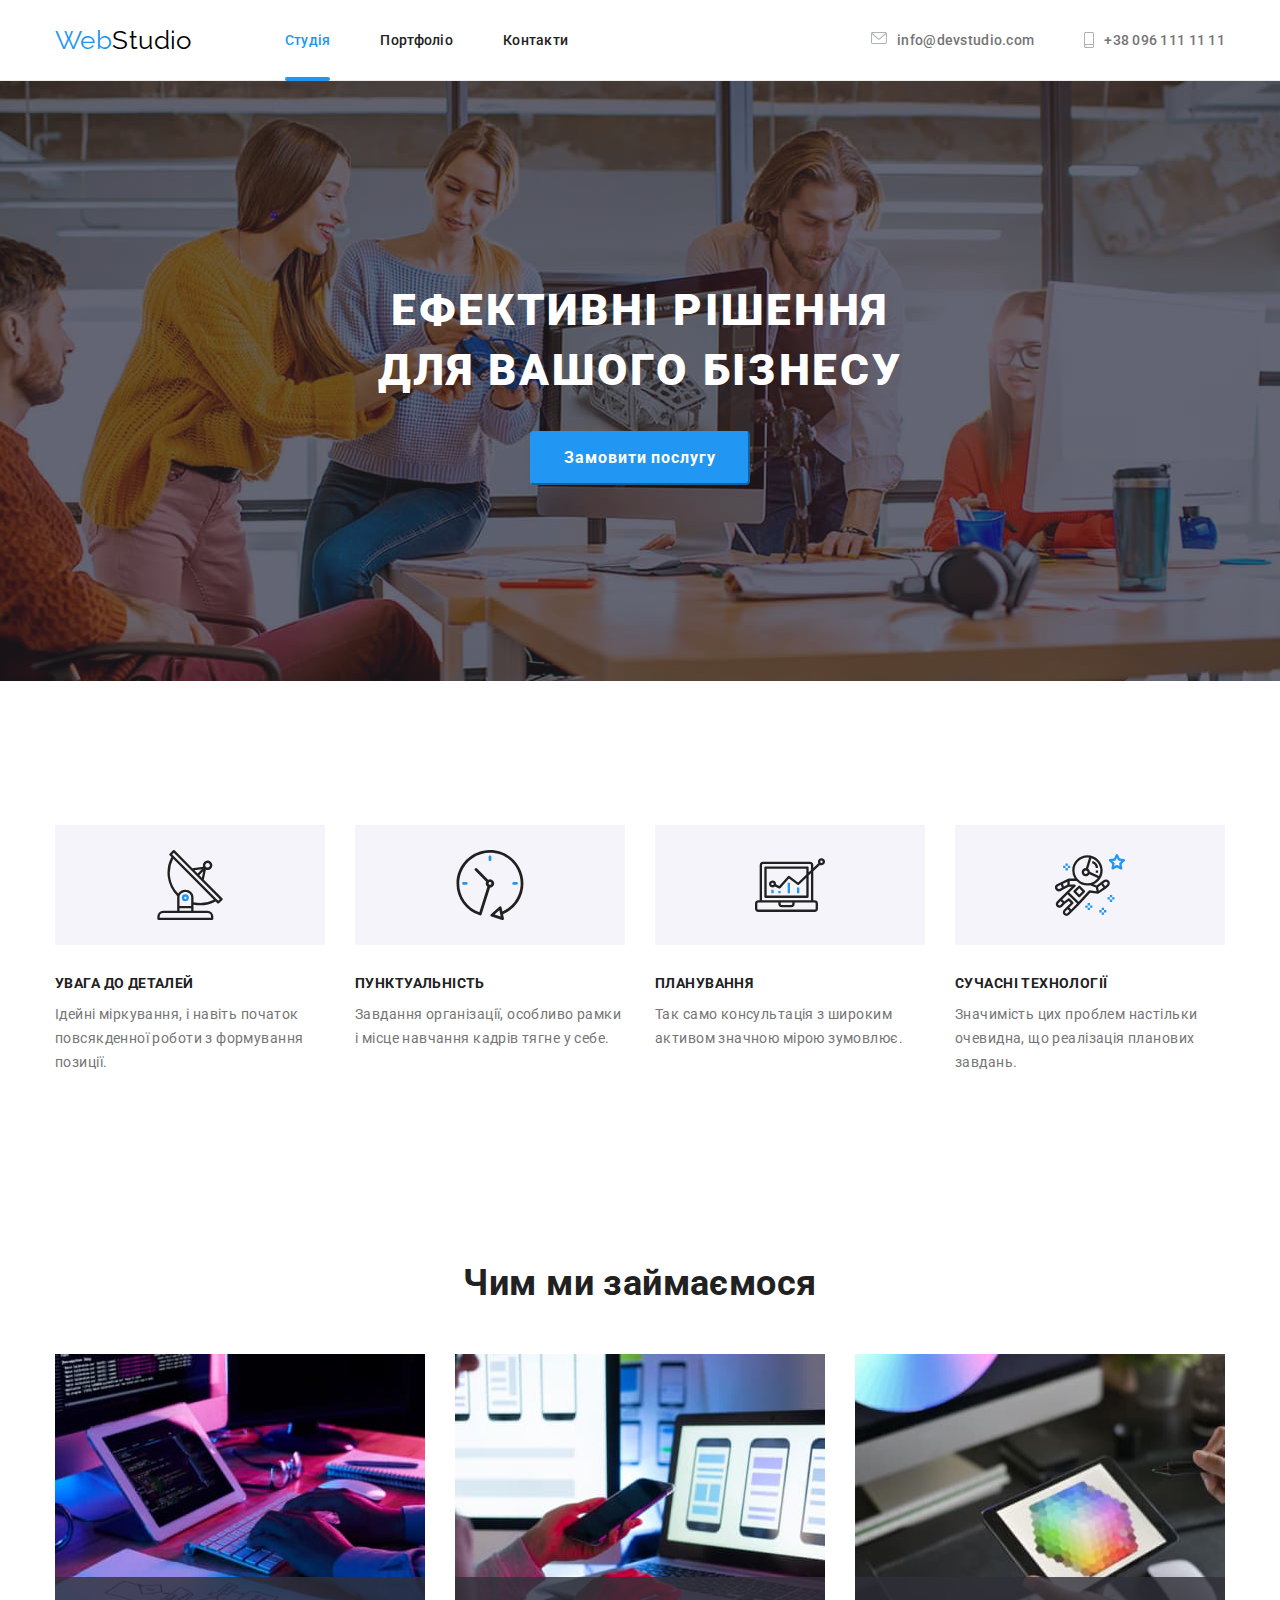
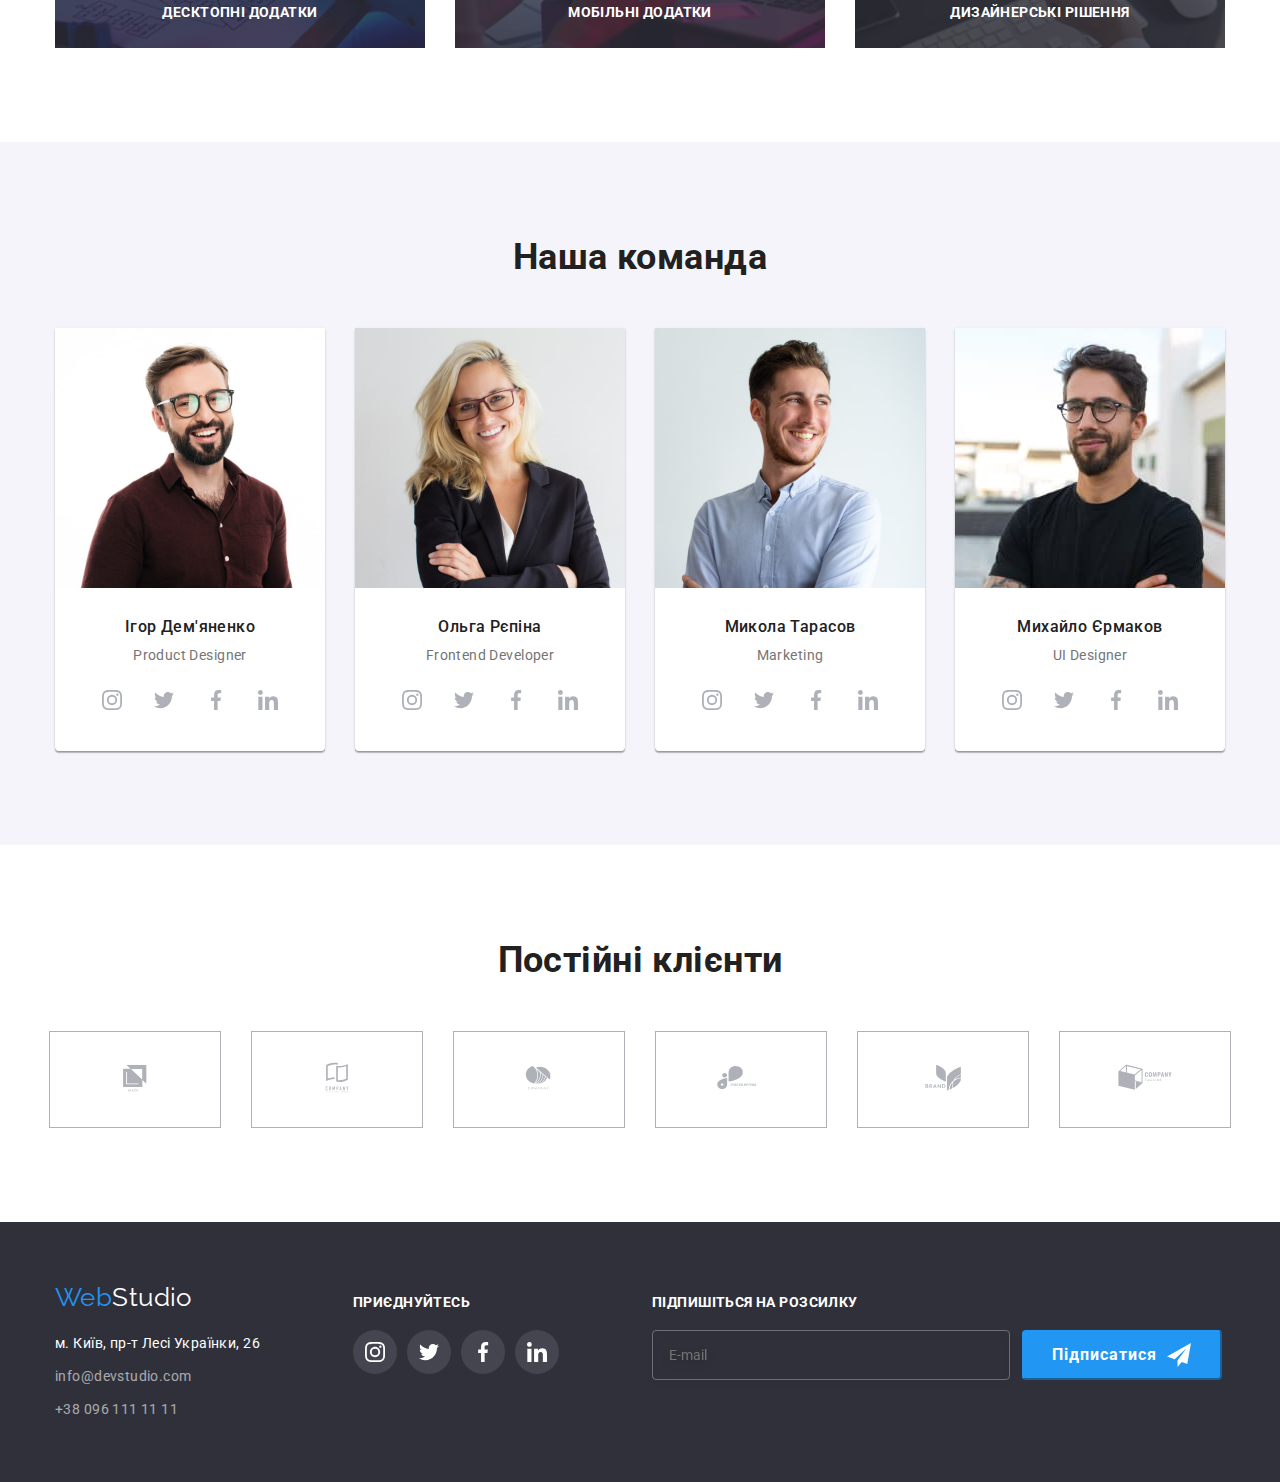
==== commit c5910605: "22" ====
--- a/index.html
+++ b/index.html
@@ -5,395 +5,383 @@
     <meta http-equiv="X-UA-Compatible" content="IE=edge">
     <meta name="viewport" content="width=device-width, initial-scale=1.0">
     <title>WebStudio</title>
-    <link rel="stylesheet"
-        href="https://cdnjs.cloudflare.com/ajax/libs/modern-normalize/1.1.0/modern-normalize.min.css">
-    <link rel="stylesheet" href="./css/styles.css">
-    <link rel="stylesheet"
-        href="https://fonts.googleapis.com/css2?family=Raleway:wght@700&family=Roboto:wght@400;500;700;900&display=swap">
+    <link rel="stylesheet" href="https://cdnjs.cloudflare.com/ajax/libs/modern-normalize/1.1.0/modern-normalize.min.css">
+    <link rel="stylesheet" href="./css/main.min.css">
+    <link rel="stylesheet" href="https://fonts.googleapis.com/css2?family=Raleway:wght@700&family=Roboto:wght@400;500;700;900&display=swap">
 </head>
-
-<body class="body">
-    <header class="header-border">
-            <div class="container">
-                <nav class="header-nav"> 
-                     <a href="./index.html" class="header-nav__studio"><span class="header-nav__logo">Web</span>Studio</a>
-                    <ul class="header-nav__ul">
-                        <li class="header-nav__li">
-                            <a href=""class="header-nav__link header-nav__link--current blue">Студія</a></li>
-                        <li class="header-nav__li">
-                            <a href="./portfolio.html" class="header-nav__link">Портфоліо</a></li>
-                        <li class="header-nav__li">
-                            <a href="" class="header-nav__link">Контакти</a></li>
-                    </ul>
-                </nav>
-                <ul class="header-contact">
-                    <Li class="header-contact__li"><a href="mailto:info@devstudio.com" class="header-contact__link">
-                        <svg class="header-contact__svg" width="16" height="12">
-                        <use href="./img/icon.svg#mail"></use>
+<body>
+    <header class="header--border">
+        <div class="container">
+            <nav class="header-nav">
+                <a href="./index.html" class="header-nav__studio">
+                    <span class="header-nav__logo">Web</span>Studio
+                </a>
+                <ul class="header-nav__ul">
+                    <li class="header-nav__li">
+                        <a href="./index.html" class="header-nav__link header-nav__link--current">Студія</a>
+                    </li>
+                    <li class="header-nav__li">
+                        <a href="./portfolio.html" class="header-nav__link">Портфоліо</a>
+                    </li>
+                    <li class="header-nav__li">
+                        <a href="" class="header-nav__link">Контакти</a>
+                    </li>
+                </ul>
+            </nav>
+            <ul class="header-contact">
+                <Li class="header-contact__li">
+                    <a href="mailto:info@devstudio.com" class="header-contact__link">
+                        <svg class="header-contact__svg" height="12" width="16">
+                            <use href="./images/icon.svg#envelope"></use>
+                        </svg>info@devstudio.com
+                    </a>
+                </Li>
+                <Li class="header-contact__li">
+                    <a href="tel:+380961111111" class="header-contact__link">
+                        <svg class="header-contact__svg" height="16" width="10">
+                            <use href="./images/icon.svg#smartphone"></use>
+                        </svg>+38 096 111 11 11
+                    </a>
+                </Li>
+            </ul>
+        </div>  
+    </header>
+    <main>
+        <section class="section-main">
+            <div class="container">
+                <h1 class="section-main__title">Ефективні рішення<br>для вашого бізнесу</h1>
+                <button type="button" class="section-main__button" data-modal-open>Замовити послугу</button>
+            </div>
+        </section>
+        <section class="section-tools">
+            <div class="container">
+                <h2><!--Інструменти для рішень--></h2>
+                <ul class="section-tools__ul">
+                    <li class="section-tools__li">
+                        <div class="section-tools__icon" tabindex="0">
+                            <svg height="70" width="70">
+                            <use href="./images/icon.svg#antenna"></use>
+                            </svg>
+                        </div>
+                        <h3 class="section-tools__title">УВАГА ДО ДЕТАЛЕЙ</h3>
+                        <p class="section-tools__text">Ідейні міркування, і навіть початок повсякденної роботи з формування позиції.</p>
+                    </li>
+                    <li class="section-tools__li">
+                        <div class="section-tools__icon" tabindex="0">
+                            <svg height="70" width="70">
+                                <use href="./images/icon.svg#clock"></use>
+                            </svg>
+                        </div>
+                        <h3 class="section-tools__title">ПУНКТУАЛЬНІСТЬ</h3>
+                        <p class="section-tools__text">Завдання організації, особливо рамки і місце навчання кадрів тягне у себе.</p>
+                    </li>
+                    <li class="section-tools__li">
+                        <div class="section-tools__icon" tabindex="0">
+                            <svg height="70" width="70">
+                                <use href="./images/icon.svg#diagram"></use>
+                            </svg>
+                        </div>
+                        <h3 class="section-tools__title">ПЛАНУВАННЯ</h3>
+                        <p class="section-tools__text">Так само консультація з широким активом значною мірою зумовлює.</p>
+                    </li>
+                    <li class="section-tools__li">
+                        <div class="section-tools__icon" tabindex="0">
+                            <svg height="70" width="70">
+                                <use href="./images/icon.svg#astronaut"></use>
+                            </svg>
+                        </div>
+                        <h3 class="section-tools__title">СУЧАСНІ ТЕХНОЛОГІЇ</h3>
+                        <p class="section-tools__text">Значимість цих проблем настільки очевидна, що реалізація планових завдань.</p>
+                    </li>
+                </ul>
+            </div>
+        </section>
+        <section class="section-works">
+            <div class="container">
+                <h2>Чим ми займаємося</h2>
+                <ul class="section-works__ul">
+                    <li class="section-works__li">
+                        <img src="./images/ps.jpg" alt="пк" width="370" height="294">
+                        <h3 class="section-works__title">Десктопні додатки</h3>
+                    </li>
+                    <li class="section-works__li">
+                        <img src="./images/smart.jpg" alt="смартфон" width="370" height="294">
+                        <h3 class="section-works__title">Мобільні додатки</h3>
+                    </li>
+                    <li class="section-works__li">
+                        <img src="./images/tablet.jpg" alt="планшет" width="370" height="294">
+                        <h3 class="section-works__title">Дизайнерські рішення</h3>
+                    </li>
+                </ul>
+            </div>
+        </section>
+        <section class="section-team">
+            <div class="container">
+                <h2>Наша команда</h2>
+                <ul class="section-team__ul">
+                    <li class="section-team__li">
+                        <img src="./images/designer.jpg" alt="Співробітник" width="270" height="260">
+                        <div class="dream-team">
+                            <h3 class="dream-team__title">Ігор Дем'яненко</h3>
+                            <p lang="en" class="dream-team__text">Product Designer</p>
+                            <div class="icon-team">
+                                <div class="icon-team--hover" tabindex="0">
+                                    <svg height="20" width="20">
+                                        <use href="./images/icon.svg#instagram"></use>
+                                    </svg>
+                                </div>
+                                <div class="icon-team--hover" tabindex="0">
+                                    <svg height="20" width="20">
+                                        <use href="./images/icon.svg#twitter"></use>
+                                    </svg>
+                                </div>
+                                <div class="icon-team--hover" tabindex="0">
+                                    <svg height="20" width="20">
+                                        <use href="./images/icon.svg#facebook"></use>
+                                    </svg>
+                                </div>
+                                <div class="icon-team--hover" tabindex="0">
+                                    <svg height="20" width="20">
+                                        <use href="./images/icon.svg#linkedin"></use>
+                                    </svg>
+                                </div>
+                            </div>
+                        </div>
+                    </li>
+                    <li class="section-team__li">
+                        <img src="./images/frontend.jpg" alt="Співробітник" width="270" height="260">
+                        <div class="dream-team">
+                            <h3 class="dream-team__title">Ольга Рєпіна</h3>
+                            <p lang="en" class="dream-team__text">Frontend Developer</p>
+                            <div class="icon-team">
+                                <div class="icon-team--hover" tabindex="0">
+                                    <svg height="20" width="20">
+                                        <use href="./images/icon.svg#instagram"></use>
+                                    </svg>
+                                </div>
+                                <div class="icon-team--hover" tabindex="0">
+                                    <svg height="20" width="20">
+                                        <use href="./images/icon.svg#twitter"></use>
+                                    </svg>
+                                </div>
+                                <div class="icon-team--hover" tabindex="0">
+                                    <svg height="20" width="20">
+                                        <use href="./images/icon.svg#facebook"></use>
+                                    </svg>
+                                </div>
+                                <div class="icon-team--hover" tabindex="0">
+                                    <svg height="20" width="20">
+                                        <use href="./images/icon.svg#linkedin"></use>
+                                    </svg>
+                                </div>
+                            </div>
+                        </div>
+                    </li>
+                    <li class="section-team__li">
+                        <img src="./images/marketing.jpg" alt="Співробітник" width="270" height="260">
+                        <div class="dream-team">
+                            <h3 class="dream-team__title">Микола Тарасов</h3>
+                            <p lang="en" class="dream-team__text">Marketing</p>
+                            <div class="icon-team">
+                                <div class="icon-team--hover" tabindex="0">
+                                    <svg height="20" width="20">
+                                        <use href="./images/icon.svg#instagram"></use>
+                                    </svg>
+                                </div>
+                                <div class="icon-team--hover" tabindex="0">
+                                    <svg height="20" width="20">
+                                        <use href="./images/icon.svg#twitter"></use>
+                                    </svg>
+                                </div>
+                                <div class="icon-team--hover" tabindex="0">
+                                    <svg height="20" width="20">
+                                        <use href="./images/icon.svg#facebook"></use>
+                                    </svg>
+                                </div>
+                                <div class="icon-team--hover" tabindex="0">
+                                    <svg height="20" width="20">
+                                        <use href="./images/icon.svg#linkedin"></use>
+                                    </svg>
+                                </div>
+                            </div>
+                        </div>
+                    </li>
+                    <li class="section-team__li">
+                        <img src="./images/ui.jpg" alt="Співробітник" width="270" height="260">
+                        <div class="dream-team">
+                            <h3 class="dream-team__title">Михайло Єрмаков</h3>
+                            <p lang="en" class="dream-team__text">UI Designer</p>
+                            <div class="icon-team">
+                                <div class="icon-team--hover" tabindex="0">
+                                    <svg height="20" width="20">
+                                        <use href="./images/icon.svg#instagram"></use>
+                                    </svg>
+                                </div>
+                                <div class="icon-team--hover" tabindex="0">
+                                    <svg height="20" width="20">
+                                        <use href="./images/icon.svg#twitter"></use>
+                                    </svg>
+                                </div>
+                                <div class="icon-team--hover" tabindex="0">
+                                    <svg height="20" width="20">
+                                        <use href="./images/icon.svg#facebook"></use>
+                                    </svg>
+                                </div>
+                                <div class="icon-team--hover" tabindex="0">
+                                    <svg height="20" width="20">
+                                        <use href="./images/icon.svg#linkedin"></use>
+                                    </svg>
+                                </div>
+                            </div>
+                        </div>
+                    </li>
+                </ul>
+            </div>
+        </section>
+        <section class="section-client">
+            <div class="container">
+                <h2>Постійні клієнти</h2>
+                <ul class="section-client__ul">
+                    <li class="section-client__li" tabindex="0">
+                        <svg height="60" width="106">
+                            <use href="./images/icon.svg#yaco"></use>
+                        </svg>
+                    </li>
+                    <li class="section-client__li" tabindex="0">
+                        <svg height="60" width="106">
+                            <use href="./images/icon.svg#companyTH"></use>
+                        </svg>
+                    </li>
+                    <li class="section-client__li" tabindex="0">
+                        <svg height="60" width="106">
+                            <use href="./images/icon.svg#company"></use>
+                        </svg>
+                    </li>
+                    <li class="section-client__li" tabindex="0">
+                        <svg height="60" width="106">
+                            <use href="./images/icon.svg#foster"></use>
+                        </svg>
+                    </li>
+                    <li class="section-client__li" tabindex="0">
+                        <svg height="60" width="106">
+                            <use href="./images/icon.svg#brand"></use>
+                        </svg>
+                    </li>
+                    <li class="section-client__li" tabindex="0">
+                        <svg height="60" width="106">
+                            <use href="./images/icon.svg#companyTL"></use>
+                        </svg>
+                    </li>
+                </ul>
+            </div>
+        </section>
+    </main>
+    <footer class="footer">
+        <div class="container container--flex">
+            <div>
+                <a href="./index.html" class="footer__studio"><span class="footer__logo">Web</span>Studio</a>
+                <address class="footer__address">
+                <ul>
+                    <li class="footer__li"><a href="https://goo.gl/maps/Uojgi36pU9A2yynF6" class="footer__link footer__link--color">м. Київ, пр-т Лесі Українки, 26</a>
+                    </li>
+                    <li class="footer__li"><a href="mailto:info@devstudio.com" class="footer__link">info@devstudio.com</a>
+                    </li>
+                    <li class="footer__li"><a href="tel:+380961111111" class="footer__link">+38 096 111 11 11</a>
+                    </li>
+                </ul>
+                </address>
+            </div>
+            <div class="footer-social">
+                <h3 class="footer-social__title">приєднуйтесь</h3>
+                <ul class="footer-social__ul">
+                    <li class="footer-social__li" tabindex="0">
+                        <svg height="20" width="20">
+                            <use href="./images/icon.svg#instagram"></use>
+                        </svg>
+                    </li>
+                    <li class="footer-social__li" tabindex="0">
+                        <svg height="20" width="20">
+                            <use href="./images/icon.svg#twitter"></use>
+                        </svg>
+                    </li>
+                    <li class="footer-social__li" tabindex="0">
+                        <svg height="20" width="20">
+                            <use href="./images/icon.svg#facebook"></use>
+                        </svg>
+                    </li>
+                    <li class="footer-social__li" tabindex="0">
+                        <svg height="20" width="20">
+                            <use href="./images/icon.svg#linkedin"></use>
+                        </svg>
+                    </li>
+                </ul>
+            </div>
+            <form class="footer-social">
+                <h3 class="footer-social__title">Підпишіться на розсилку</h3>
+                <label class="footer-social__label">
+                    <input class="footer-social__input" type="email" placeholder="E-mail">
+                    <button type="submit" class="footer-social__button">Підписатися
+                        <svg class="footer-social__svg" height="24" width="24">
+                            <use href="./images/icon.svg#icon-send"></use>
+                        </svg>
+                    </button>
+                </label>
+            </form>
+    </footer>
+    <div class="backdrop is-hidden" data-modal>
+        <div class="modal">
+            <h2 class="modal__title">Залиште свої дані, ми вам передзвонимо</h2>
+            <button class="modal__close" data-modal-close>
+                <svg height="18" width="18">
+                    <use href="./images/icon.svg#close-black"></use>
+                </svg>
+            </button>
+            <form>
+            <Ul class="modal__ul">
+            <li class="modal__li">
+                <label>
+                    <p>Ім'я</p>
+                    <svg class="modal__svg" height="18" width="18">
+                        <use href="./images/icon.svg#person-black"></use>
                     </svg>
-                        info@devstudio.com</a></Li>
-                   <Li class="header-contact__li"><a href="tel:+380961111111" class="header-contact__link">
-                    <svg class="header-contact__svg" width="10" height="16">
-                    <use href="./img/icon.svg#smartphone"></use>
-                </svg>
-                 +38 096 111 11 11</a></Li>
-                </ul>
-            </div>
-        </header>
-        <main>
-            <section class="section-main">
-                <div class="container">
-                    <h1 class="section-main__title">Ефективні рішення для<br> вашого бізнесу</h1>
-                    <button data-modal-open type="button" class="section-main__button">Замовити послугу</button>
-                </div>
-                <div class="backdrop is-hidden" data-modal>
-                    <div class="backdrop-modal">
-                     <button class="backdrop-modal__button" data-modal-close> 
-                        <svg  width="18" height="18">
-                            <use href="./img/symbol-defs.svg#close-balck"></use>
-                        </svg>
-                       
-                    </button>
-                    <form class="backdrop-form">
-                        <div class="backdrop-form__margin">
-                     <label for="backdrop-form__label" class="backdrop-form__label">Залиште свої дані, ми вам передзвонимо</label>
-                </div>                   
-                 <Ul class="backdrop-inputs">
-                        
-                        <li class="backdrop-inputs__li">
-                            <label class="backdrop-inputs__label">
-
-                                <p class="backdrop-inputs__name">Ім'я</p>
-                                
-                                <svg class="backdrop-inputs__svg" height="18" width="18">
-                                    <use href="./img/modal.svg#person"></use>
-                                </svg>
-                                <input class="backdrop-inputs__input" type="text">
-                              
-                            </label>
-                           
-                        </li>
-                        <li class="backdrop-inputs__li">
-                            <label class="backdrop-inputs__label">
-                                <p class="backdrop-inputs__name">Телефон</p>
-                                <svg class="backdrop-inputs__svg" height="18" width="18">
-                                    <use href="./img/modal.svg#phone-"></use>
-                                </svg>
-                                <input class="backdrop-inputs__input" type="tel">
-                            </label>
-                        </li>
-                        <li class="backdrop-inputs__li">
-                            <label class="backdrop-inputs__label">
-                                <p class="backdrop-inputs__name">Пошта</p>
-                                <svg class="backdrop-inputs__svg" height="18" width="18">
-                                    <use href="./img/modal.svg#email"></use>
-                                </svg>
-                                <input class="backdrop-inputs__input" type="email">
-                            </label>
-                        </li>
-                        <li class="backdrop-inputs__li">
-                            <label class="backdrop-inputs__label" >
-                                <p class="backdrop-inputs__name">Коментар</p>
-                                <textarea class="backdrop-inputs__input comment" name="comment" placeholder="Введіть текст"></textarea>
-                            </label>
-                        </li>
-                    </Ul>
-                    <div class="backdrop-checkbox">
-                    <input  class="backdrop-checkbox__input" type="checkbox" id="policy">
-                    <label class="backdrop-checkbox__top" for="backdrop-checkbox__input">Погоджуюся з розсилкою та приймаю
-                        <a href="">Умови договору</a>
-                    </label>
-                    </div>
-                   
-                    <button type="submit" class="backdrop-button" class="send" data-modal-close class="modal">Відправити</button>
-                </form>
-                    
-                </div>
-            </section>
-            <section class="section-tools">
-                <div class="container">
-                    <h2>
-                        <!--Інструменти для рішень-->
-                    </h2>
-                    <ul class="section-tools__ul">
-                        <li class="section-tools__li">
-                            <div class="section-tools__icon"  tabindex="0">
-                            <svg  width="70" height="70">
-                                <use href="./img/icon.svg#antenna"></use>
-                            </svg>
-                            </div>
-                            <h3 class="section-tools__title">УВАГА ДО ДЕТАЛЕЙ</h3>
-                            <p class="section-tools__text">Ідейні міркування, і навіть початок повсякденної роботи з формування позиції.</p>
-                        </li>
-                        <li class="section-tools__li">
-                            <div class="section-tools__icon" tabindex="0">
-                            <svg  width=" 70" height="70">
-                                <use href="./img/icon.svg#clock"></use>
-                            </svg>
-                            </div>
-                            <h3 class="section-tools__title">ПУНКТУАЛЬНІСТЬ</h3>
-                            <p class="section-tools__text">Завдання організації, особливо рамки і місце навчання кадрів тягне у себе.</p>
-                        </li>
-                            <li class="section-tools__li">
-                                <div class="section-tools__icon" tabindex="0">
-                            <svg  width=" 70" height="70">
-                                <use href="./img/icon.svg#diagram"></use>
-                            </svg>
-                            </div>
-                            <h3 class="section-tools__title">ПЛАНУВАННЯ</h3>
-                            <p class="section-tools__text">Так само консультація з широким активом значною мірою зумовлює.</p>
-                        </li>
-                        <li class="section-tools__li">
-                            <div class="section-tools__icon" tabindex="0">
-                            <svg width=" 70" height="70">
-                                <use href="./img/icon.svg#astronaut"></use>
-                            </svg>
-                            </div>
-                            <h3 class="section-tools__title">СУЧАСНІ ТЕХНОЛОГІЇ</h3>
-                            <p class="section-tools__text">Значимість цих проблем настільки очевидна, що реалізація планових завдань.</p>
-                        </li>
-                    </ul>
-                </div>
-            </section>
-            <section class="section-works">
-                <div class="container">
-                    <h2>Чим ми займаємося</h2>
-                    <ul class="section-works__ul">
-                        <li class="section-works__li"><img src="./img/pc.jpg" alt="пк" width="370" height="294">
-                            <h3 class="section-works__title">Десктопні додатки</h3>
-                        </li>
-                        <li class="section-works__li"><img src="./img/smart.jpg" alt="смартфон" width="370" height="294">
-                            <h3 class="section-works__title">Мобільні додатки</h3>
-                        </li>
-                        <li class="section-works__li"><img src="./img/tablet.jpg" alt="планшет" width="370" height="294">
-                        <h3 class="section-works__title">Дизайнерські рішення</h3>
-                        </li>
-                    </ul>
-                </div>
-            </section>
-            <section class="section-team">
-                <div class="container">
-                    <h2>Наша команда</h2>
-                    <ul class="section-team__ul">
-                        <li class="section-team__li">
-                            <img src="./img/designer.jpg" alt="Співробітник" width="270" height="260">
-                           <div class="section-team__people">
-                            <h3 class="section-team__title">Ігор Дем'яненко</h3>
-                            <p lang="en" class="section-team__profession">Product Designer</p>
-                         <div class="section-team__network">
-                            <div class="section-team__social"  tabindex="0">
-                            <svg class="section-team__icon" width="20" height="20">
-                                <use href="./img/inst.svg#instagram"></use>
-                            </svg>
-                            </div>
-                            <div class="section-team__social"  tabindex="0">
-                            <svg class="section-team__icon" width="20" height="20">
-                                <use href="./img/socialset.svg#twitter"></use>
-                            </svg>
-                            </div>
-                            <div class="section-team__social"  tabindex="0">
-                            <svg class="section-team__icon" width="20" height="20">
-                                <use href="./img/socialset.svg#facebook"></use>
-                            </svg>
-                            </div>
-                            <div class="section-team__social"  tabindex="0">
-                            <svg class="section-team__icon" width="20" height="20">
-                                <use href="./img/socialset.svg#linkedin"></use>
-                            </svg>
-                            </div>
-                         </div>
-             </div>
-                    </li>
-                        <li class="section-team__li">
-                            <img src="./img/frontend.jpg" alt="Співробітник" width="270" height="260">
-                            <div class="section-team__people">
-                            <h3 class="section-team__title">Ольга Рєпіна</h3>
-                            <p lang="en" class="section-team__profession">Frontend Developer</p>
-                            <div class="section-team__network">
-                            <div class="section-team__social" tabindex="0">
-                                <svg class="section-team__icon" width="20" height="20">
-                                    <use href="./img/inst.svg#instagram"></use>
-                                </svg>
-                            </div>
-                            <div class="section-team__social" tabindex="0">
-                                <svg class="section-team__icon" width="20" height="20">
-                                    <use href="./img/socialset.svg#twitter"></use>
-                                </svg>
-                            </div>
-                            <div class="section-team__social" tabindex="0">
-                                <svg class="section-team__icon" width="20" height="20">
-                                    <use href="./img/socialset.svg#facebook"></use>
-                                </svg>
-                            </div>
-                            <div class="section-team__social" tabindex="0">
-                                <svg class="section-team__icon" width="20" height="20">
-                                    <use href="./img/socialset.svg#linkedin"></use>
-                                </svg>
-                            </div>
-                            </div>
-                        </div>  
-                        </li>
-                        <li class="section-team__li">
-                            <img src="./img/marketing.jpg" alt="Співробітник" width="270" height="260">
-                            <div  class="section-team__people">
-                            <h3 class="section-team__title">Микола Тарасов</h3>
-                            <p lang="en" class="section-team__profession">Marketing</p>
-                            <div class="section-team__network">
-                            <div class="section-team__social" tabindex="0">
-                                <svg class="section-team__icon" width="20" height="20">
-                                    <use href="./img/inst.svg#instagram"></use>
-                                </svg>
-                            </div>
-                            <div class="section-team__social" tabindex="0">
-                                <svg class="section-team__icon" width="20" height="20">
-                                    <use href="./img/socialset.svg#twitter"></use>
-                                </svg>
-                            </div>
-                            <div class="section-team__social" tabindex="0">
-                                <svg class="section-team__icon" width="20" height="20">
-                                    <use href="./img/socialset.svg#facebook"></use>
-                                </svg>
-                            </div>
-                            <div class="section-team__social" tabindex="0">
-                                <svg class="section-team__icon" width="20" height="20">
-                                    <use href="./img/socialset.svg#linkedin"></use>
-                                </svg>
-                            </div>
-                            </div>
-                        </div> 
-                        </li>
-                        <li class="section-team__li">
-                            <img src="./img/ui.jpg" alt="Співробітник" width="270" height="260">
-                            <div class="section-team__people">
-                            <h3 class="section-team__title">Михайло Єрмаков</h3>
-                            <p lang="en" class="section-team__profession">UI Designer</p>
-                            <div class="section-team__network">
-                            <div class="section-team__social" tabindex="0">
-                                <svg class="section-team__icon" width="20" height="20">
-                                    <use href="./img/inst.svg#instagram"></use>
-                                </svg>
-                            </div>
-                            <div class="section-team__social" tabindex="0">
-                                <svg class="section-team__icon" width="20" height="20">
-                                    <use href="./img/socialset.svg#twitter"></use>
-                                </svg>
-                            </div>
-                            <div class="section-team__social" tabindex="0">
-                                <svg class="section-team__icon" width="20" height="20">
-                                    <use href="./img/socialset.svg#facebook"></use>
-                                </svg>
-                            </div>
-                            <div class="section-team__social" tabindex="0">
-                                <svg class="section-team__icon" width="20" height="20">
-                                    <use href="./img/socialset.svg#linkedin"></use>
-                                </svg>
-                            </div>
-                            </div>
-                            </div>
-                        </li>
-                    </ul>
-                </div>
-            </section>
-            <section class="section-client">
-            <div class="container">
-                <h2>Постійні клієнти</h2>
-                
-                <ul class="section-client__ul">
-                    <li class="section-client__icon"  tabindex="0">
-                        <svg class="section-client__box" width="106" height="60">
-                            <use  href="./img/icon.svg#Logo"></use>
-                        </svg>
-                        <li class="section-client__icon"  tabindex="0">
-                            <svg class="section-client__box" width="106" height="60">
-                                <use href="./img/icon.svg#Logoa"></use>
-                            </svg>
-                        </li>
-                        <li class="section-client__icon"  tabindex="0">
-                            <svg class="section-client__box" width="106" height="60">
-                                <use  href="./img/icon.svg#Logob"></use>
-                            </svg>
-                        </li>
-                        <li class="section-client__icon"  tabindex="0">
-                            <svg class="section-client__box" width="106" height="60">
-                                <use   href="./img/icon.svg#Logoc"></use>
-                            </svg>
-                        </li>
-                        <li class="section-client__icon"  tabindex="0">
-                            <svg class="section-client__box" width="106" height="60">
-                                <use   href="./img/icon.svg#Logod"></use>
-                            </svg>
-                        </li>
-                        <li class="section-client__icon" tabindex="0">
-                            <svg class="section-client__box" width="106" height="60">
-                                <use   href="./img/icon.svg#Logoe"></use>
-                            </svg>
-                        </li>
-                    
-                </ul>
-            </div>
-            </section>
-            
-        </main>
-        <footer class="footer-section">
-            <div class="footer-section__main container">
-            <div class="footer-section__join">
-                <a href="./index.html" class="footer-section__studio"><span class="footer-section__web">Web</span>Studio</a>
-                <address class="footer-section__address">
-                    <ul>
-                        <li><a href="https://goo.gl/maps/Uojgi36pU9A2yynF6" class="footer-section__link">м. Київ, пр-т Лесі
-                                Українки, 26</a></li>
-                        <li><a href="mailto:info@devstudio.com" class="link">info@devstudio.com</a></li>
-                        <li><a href="tel:+380961111111" class="link">+38 096 111 11 11</a></li>
-                    </ul>
-                </address>
-            </div>
-        <div class="footer-joing">
-            <h3 class="footer-joing__title">приєднуйтесь</h3>
-            <ul class="footer-joing__ul">
-                <li class="footer-joing__hovers"  tabindex="0">
-                    <svg width="20" height="20">
-                        <use href="./img/inst.svg#instagram"></use>
+                    <input class="modal__input" type="text">
+                </label>
+            </li>
+            <li class="modal__li">
+                <label>
+                    <p>Телефон</p>
+                    <svg class="modal__svg" height="18" width="18">
+                        <use href="./images/icon.svg#phone-black"></use>
                     </svg>
-                    
-                </li>
-                <li class="footer-joing__hovers"  tabindex="0">
-                    <svg width="20" height="20">
-                        <use href="./img/socialset.svg#twitter"></use>
+                    <input class="modal__input" type="tel">
+                </label>
+            </li>
+            <li class="modal__li">
+                <label>
+                    <p>Пошта</p>
+                    <svg class="modal__svg" height="18" width="18">
+                        <use href="./images/icon.svg#email-black"></use>
                     </svg>
-                   
-                </li>
-                <li class="footer-joing__hovers"  tabindex="0"> 
-                    <svg width="20" height="20">
-                        <use href="./img/socialset.svg#facebook"></use>
-                    </svg>
-                   
-                </li> 
-                <li class="footer-joing__hovers"  tabindex="0"> 
-                    <svg  width="20" height="20">
-                        <use href="./img/socialset.svg#linkedin"></use>
-                    </svg>
-                    
-                </li>
-            
-        </ul>
-            </div>
-            <form class="footer-subscribe">
-                <label for="mail" class="footer-subscribe__name">Підпишіться на розсилку</label>
-                <input type="text" name="mail" class="footer-subscribe__probe" placeholder="E-mail">
-                <button type="submit" class="footer-subscribe__push">
-                    
-                <svg class="plain" width="144" height="30">
-                     <use href="./img/secondplain.svg#Group-join"></use>
-                </svg>
-                </button>
+                    <input class="modal__input" type="email">
+                </label>
+            </li>
+            <li class="modal__li">
+                <label>
+                    <p class="modal__text">Коментар</p>
+                    <textarea class="modal__input modal__input--comment" name="comment" placeholder="Введіть текст"></textarea>
+                </label>
+            </li>
+            </Ul>
+            <label class="check-label" for="policy">
+                <input class="check-label__policy" type="checkbox" id="policy">
+                <span class="check-label__vector"></span>
+                Погоджуюся з розсилкою та приймаю
+                <a class="check-label__link" href="">Умови договору</a>
+            </label>
+            <button type="submit" class="check-label__button">Відправити</button>
             </form>
-   
         </div>
-        </footer>
-        <script src="./js/modal.js"></script>
-   </body>
-</html>
-
-
-
-
+    </div>
+    <script src="./js/modal.js"></script>
+</body>
+</html>--- a/css/main.min.css
+++ b/css/main.min.css
@@ -0,0 +1 @@
+:root{--accent-color: #2196F3;--primery-color: #ffffff;--primery-text-color: #212121;--secondary-text-color: #757575;--secondary-wite-color: #F5F4FA;--section-colors: #AFB1B8}.container{width:1200px;padding-left:15px;padding-right:15px;margin-left:auto;margin-right:auto}.container--flex{display:-webkit-box;display:-ms-flexbox;display:flex}body{background-color:var(--primery-color);color:var(--secondary-text-color);font-family:Roboto,sans-serif;font-weight:400;letter-spacing:.03em;font-size:14px;margin-left:auto;margin-right:auto}h1,h2,h3,ul,p{margin:0;padding:0}ul{list-style:none}img{display:block;max-width:100%;height:auto}h2{color:var(--primery-text-color);font-size:36px;line-height:1.17;margin-bottom:50px;text-align:center}.header-nav__studio{color:#000;font-family:raleway,sans-serif;font-size:26px;line-height:1.17;text-decoration:none;display:inline-block;margin-right:93px}.footer__studio{color:var(--primery-color);font-family:raleway,sans-serif;font-size:26px;line-height:1.17;text-decoration:none;display:inline-block;margin-bottom:20px}.header-nav__logo{color:var(--accent-color)}.header-nav{display:-webkit-box;display:-ms-flexbox;display:flex;-webkit-box-align:center;-ms-flex-align:center;align-items:center}.header-nav__link{color:var(--primery-text-color);font-weight:500;line-height:1.17;letter-spacing:.02em;text-decoration:none;display:block;padding-top:32px;padding-bottom:32px;-webkit-transition:color 250ms cubic-bezier(0.4, 0, 0.2, 1);transition:color 250ms cubic-bezier(0.4, 0, 0.2, 1)}.header-nav__link::after{content:"";position:absolute;right:0;bottom:-1px;width:100%;height:4px;background-color:var(--accent-color);border-radius:2px;opacity:0}.header-nav__link:hover,.header-nav__link:focus{color:var(--accent-color)}.header-nav__link--current{text-decoration:none}.header-nav__link--current::after{opacity:1}.header-nav__ul{display:-webkit-box;display:-ms-flexbox;display:flex}.header-nav__li{position:relative}.header-nav__li:not(:last-child){margin-right:50px}.header-nav__li .header-nav__link--current{color:var(--accent-color)}.header-contact{display:-webkit-box;display:-ms-flexbox;display:flex;margin-left:auto}.header-contact__link{display:-webkit-box;display:-ms-flexbox;display:flex;text-decoration:none;color:var(--secondary-text-color);font-weight:500;line-height:1.17;letter-spacing:.02em;-webkit-transition:color 250ms cubic-bezier(0.4, 0, 0.2, 1);transition:color 250ms cubic-bezier(0.4, 0, 0.2, 1)}.header-contact__link:hover,.header-contact__link:focus,.header-contact__link:focus .header-contact__svg,.header-contact__link:hover .header-contact__svg{color:var(--accent-color);fill:var(--accent-color);cursor:pointer}.header-contact__li{display:-webkit-box;display:-ms-flexbox;display:flex;-webkit-transition:color 250ms cubic-bezier(0.4, 0, 0.2, 1);transition:color 250ms cubic-bezier(0.4, 0, 0.2, 1)}.header-contact__li:not(:last-child){margin-right:50px}.header--border .container{display:-webkit-box;display:-ms-flexbox;display:flex;-webkit-box-align:center;-ms-flex-align:center;align-items:center}.header--border{border-bottom:1px solid #ececec}.header-contact__svg{fill:var(--section-colors);margin-right:10px;-webkit-box-align:center;-ms-flex-align:center;align-items:center}.section-main__title{color:var(--primery-color);font-weight:900;font-size:44px;text-transform:uppercase;line-height:1.36;letter-spacing:.06em}.section-main__button{background-color:var(--accent-color);color:var(--primery-color);border-color:var(--accent-color);border-radius:4px;cursor:pointer;font-weight:700;font-size:16px;line-height:1.88;letter-spacing:.06em;margin-top:30px;padding:10px 32px}.section-main{max-width:1600px;padding-top:200px;padding-bottom:200px;text-align:center;background-repeat:no-repeat;background-position:center;background-color:#2f303a;background-image:-webkit-gradient(linear, left top, right top, from(rgba(47, 48, 58, 0.4)), to(rgba(47, 48, 58, 0.4))),url(../images/heroes.jpg);background-image:linear-gradient(to right, rgba(47, 48, 58, 0.4), rgba(47, 48, 58, 0.4)),url(../images/heroes.jpg);height:600px;margin-left:auto;margin-right:auto}.section-tools__title{color:var(--primery-text-color);font-size:14px;line-height:1.17;margin-bottom:10px}.section-tools{padding-bottom:0;padding-top:94px;padding-bottom:94px}.section-tools__ul{display:-webkit-box;display:-ms-flexbox;display:flex;-ms-flex-wrap:wrap;flex-wrap:wrap}.section-tools__li{display:block;width:calc((100% - 90px)/4)}.section-tools__li:not(:last-child){margin-right:30px}.section-tools__text{line-height:24px}.section-tools__icon{height:120px;margin-bottom:30px;display:-webkit-box;display:-ms-flexbox;display:flex;-webkit-box-align:center;-ms-flex-align:center;align-items:center;-webkit-box-pack:center;-ms-flex-pack:center;justify-content:center;background-color:var(--secondary-wite-color)}.dream-team__title{color:var(--primery-text-color);font-weight:500;font-size:16px;line-height:1.17;text-align:center}.dream-team{padding-top:30px;padding-bottom:30px}.dream-team__text{margin-top:10px;text-align:center}.section-team__ul{display:-webkit-box;display:-ms-flexbox;display:flex}.section-team{background-color:var(--secondary-wite-color);padding-top:94px;padding-bottom:94px}.section-team__li{background-color:var(--primery-color);-webkit-box-shadow:0px 1px 3px rgba(0,0,0,.12),0px 1px 1px rgba(0,0,0,.14),0px 2px 1px rgba(0,0,0,.2);box-shadow:0px 1px 3px rgba(0,0,0,.12),0px 1px 1px rgba(0,0,0,.14),0px 2px 1px rgba(0,0,0,.2);border-radius:0px 0px 4px 4px}.section-team__li:not(:last-child){margin-right:30px}.icon-team{display:-webkit-box;display:-ms-flexbox;display:flex;margin-top:16px;fill:var(--section-colors);-webkit-box-pack:center;-ms-flex-pack:center;justify-content:center}.icon-team--hover{height:42px;padding:11px;border-radius:50%;margin-right:10px;background-color:var(--primery-color);fill:var(--section-colors);-webkit-transition:fill 250ms cubic-bezier(0.4, 0, 0.2, 1),background-color 250ms cubic-bezier(0.4, 0, 0.2, 1);transition:fill 250ms cubic-bezier(0.4, 0, 0.2, 1),background-color 250ms cubic-bezier(0.4, 0, 0.2, 1)}.icon-team--hover:hover,.icon-team--hover:focus{cursor:pointer;background-color:var(--accent-color);fill:var(--primery-color)}.icon-team--hover:last-child{margin-right:0}.section-client{padding-top:94px;padding-bottom:94px}.section-client__li{fill:var(--section-colors);border:1px solid var(--section-colors);padding-top:16px;padding-bottom:16px;padding-left:32px;padding-right:32px;margin-right:30px;-webkit-transition:fill 250ms cubic-bezier(0.4, 0, 0.2, 1),border-color 250ms cubic-bezier(0.4, 0, 0.2, 1);transition:fill 250ms cubic-bezier(0.4, 0, 0.2, 1),border-color 250ms cubic-bezier(0.4, 0, 0.2, 1)}.section-client__li:hover,.section-client__li:focus{cursor:pointer;border-color:var(--accent-color);fill:var(--accent-color)}.section-client__li:last-child{margin-right:0}.section-client__ul{display:-webkit-box;display:-ms-flexbox;display:flex;-webkit-box-pack:center;-ms-flex-pack:center;justify-content:center}.section-works{padding-top:94px;padding-bottom:94px}.section-works__ul{display:-webkit-box;display:-ms-flexbox;display:flex;-webkit-box-align:center;-ms-flex-align:center;align-items:center}.section-works__li{position:relative}.section-works__li:not(:last-child){margin-right:30px}.section-works__title{position:absolute;bottom:0;left:0;width:100%;padding-top:27px;padding-bottom:27px;text-align:center;font-weight:700;font-size:14px;line-height:1.17;letter-spacing:.03em;text-transform:uppercase;color:var(--primery-color);background-color:rgba(47,48,58,.8)}.footer{padding-top:60px;padding-bottom:60px;background-color:#2f303a}.footer__link{color:rgba(255,255,255,.6);line-height:1.71;text-decoration:none;font-style:normal;-webkit-transition:color 250ms cubic-bezier(0.4, 0, 0.2, 1);transition:color 250ms cubic-bezier(0.4, 0, 0.2, 1)}.footer__link:focus,.footer__link:hover{color:var(--accent-color)}.footer__li:not(:last-child){margin-bottom:9px}.footer__link--color{color:var(--primery-color)}.footer__logo{color:var(--accent-color)}.footer-social__ul{display:-webkit-box;display:-ms-flexbox;display:flex}.footer-social{margin-left:93px;margin-top:12px}.footer-social__title{font-size:14px;line-height:1.17;font-weight:700;color:var(--primery-color);text-transform:uppercase;margin-bottom:20px}.footer-social__li{height:44px;padding:12px;border-radius:50%;margin-right:10px;fill:var(--primery-color);background-image:-webkit-gradient(linear, left top, right top, from(rgba(255, 255, 255, 0.1)), to(rgba(255, 255, 255, 0.1)));background-image:linear-gradient(to right, rgba(255, 255, 255, 0.1), rgba(255, 255, 255, 0.1));-webkit-transition:background 250ms cubic-bezier(0.4, 0, 0.2, 1);transition:background 250ms cubic-bezier(0.4, 0, 0.2, 1)}.footer-social__li:hover,.footer-social__li:focus{cursor:pointer;fill:var(--primery-color);background-color:var(--accent-color)}.footer-social__li:last-child{margin-right:0}.footer-social__label{display:-webkit-box;display:-ms-flexbox;display:flex;-webkit-box-align:center;-ms-flex-align:center;align-items:center}.footer-social__input{background:scroll;height:50px;width:358px;padding-left:16px;border:1px solid rgba(255,255,255,.3);-webkit-filter:drop-shadow(0px 4px 4px rgba(0, 0, 0, 0.15));filter:drop-shadow(0px 4px 4px rgba(0, 0, 0, 0.15));border-radius:4px;color:currentColor}.footer-social__button{height:50px;width:200px;margin-left:12px;background-color:var(--accent-color);border-color:var(--accent-color);color:var(--primery-color);border-radius:4px;display:-webkit-box;display:-ms-flexbox;display:flex;-webkit-box-align:center;-ms-flex-align:center;align-items:center;padding-left:28px;font-family:roboto,sans-serif;font-style:normal;font-weight:700;font-size:16px;line-height:1.88;letter-spacing:.06em}.footer-social__svg{margin-left:10px}.section-portfolio{padding-top:94px;padding-bottom:94px}.portfolio-filter__button{cursor:pointer;font-family:roboto,sans-serif;font-style:normal;font-weight:500;font-size:16px;line-height:1.63;letter-spacing:.03em;padding-top:6px;padding-bottom:6px;padding-left:22px;padding-right:22px;border-radius:4px;border:none;-webkit-transition:background 250ms cubic-bezier(0.4, 0, 0.2, 1),color 250ms cubic-bezier(0.4, 0, 0.2, 1);transition:background 250ms cubic-bezier(0.4, 0, 0.2, 1),color 250ms cubic-bezier(0.4, 0, 0.2, 1)}.portfolio-filter__button:hover,.portfolio-filter__button:focus{color:var(--primery-color);background-color:var(--accent-color);border-color:var(--accent-color);-webkit-box-shadow:0px 3px 1px rgba(0,0,0,.1),0px 1px 2px rgba(0,0,0,.08),0px 2px 2px rgba(0,0,0,.12);box-shadow:0px 3px 1px rgba(0,0,0,.1),0px 1px 2px rgba(0,0,0,.08),0px 2px 2px rgba(0,0,0,.12)}.portfolio-filter{display:-webkit-box;display:-ms-flexbox;display:flex;-webkit-box-pack:center;-ms-flex-pack:center;justify-content:center;margin-bottom:50px}.portfolio-filter__li:not(:last-child){margin-right:8px}.portfolio-card--border{padding:20px 24px;border-left:1px solid #eee;border-right:1px solid #eee;border-bottom:1px solid #eee}.portfolio-card__title{color:var(--primery-text-color);font-size:18px;line-height:2;letter-spacing:.06em;margin-bottom:4px}.portfolio-card__text{font-size:16px;line-height:1.88;font-weight:400}.portfolio-card{display:-webkit-box;display:-ms-flexbox;display:flex;-ms-flex-wrap:wrap;flex-wrap:wrap}.portfolio-card__li{margin-bottom:30px;margin-right:30px;-webkit-transition:-webkit-box-shadow 250ms cubic-bezier(0.4, 0, 0.2, 1);transition:-webkit-box-shadow 250ms cubic-bezier(0.4, 0, 0.2, 1);transition:box-shadow 250ms cubic-bezier(0.4, 0, 0.2, 1);transition:box-shadow 250ms cubic-bezier(0.4, 0, 0.2, 1), -webkit-box-shadow 250ms cubic-bezier(0.4, 0, 0.2, 1)}.portfolio-card__li:nth-child(3n){margin-right:0px}.portfolio-card__li:nth-last-child(-n+3){margin-bottom:0px}.portfolio-card__li:hover,.portfolio-card__li:focus{-webkit-box-shadow:0px 1px 1px rgba(0,0,0,.12),0px 4px 4px rgba(0,0,0,.06),1px 4px 6px rgba(0,0,0,.16);box-shadow:0px 1px 1px rgba(0,0,0,.12),0px 4px 4px rgba(0,0,0,.06),1px 4px 6px rgba(0,0,0,.16)}.portfolio-card__link{color:var(--secondary-text-color);line-height:1.71;text-decoration:none;font-style:normal}.portfolio-card .footer__link{color:var(--secondary-text-color)}.portfolio-card__back{position:relative;overflow-y:hidden}.portfolio-card__back:hover .portfolio-card__back-text{top:0;opacity:.9}.portfolio-card__back-text{content:"";position:absolute;top:100%;height:100%;opacity:0;pointer-events:none;-webkit-transition:top 250ms cubic-bezier(0.4, 0, 0.2, 1);transition:top 250ms cubic-bezier(0.4, 0, 0.2, 1);font-weight:400;font-size:18px;line-height:1.56;letter-spacing:.03em;height:294px;padding-top:63px;padding-left:24px;padding-right:24px;padding-bottom:63px;background-color:var(--accent-color);color:var(--primery-color)}.backdrop{position:fixed;top:0;left:0;width:100%;height:100%;background-color:rgba(0,0,0,.2);-webkit-transition:opacity 250ms cubic-bezier(0.4, 0, 0.2, 1);transition:opacity 250ms cubic-bezier(0.4, 0, 0.2, 1)}.backdrop.is-hidden{opacity:0;pointer-events:none;visibility:hidden}.backdrop.is-hidden .modal{-webkit-transform:translate(-50%, -50%) scale(1.5);transform:translate(-50%, -50%) scale(1.5)}.modal{min-width:528px;min-height:581px;position:absolute;top:50%;left:50%;-webkit-transform:translate(-50%, -50%);transform:translate(-50%, -50%);scale:1;visibility:visible;-webkit-box-pack:right;-ms-flex-pack:right;justify-content:right;-webkit-transition:-webkit-transform 250ms cubic-bezier(0.4, 0, 0.2, 1);transition:-webkit-transform 250ms cubic-bezier(0.4, 0, 0.2, 1);transition:transform 250ms cubic-bezier(0.4, 0, 0.2, 1);transition:transform 250ms cubic-bezier(0.4, 0, 0.2, 1), -webkit-transform 250ms cubic-bezier(0.4, 0, 0.2, 1);background-color:var(--primery-color);-webkit-box-shadow:0px 1px 3px rgba(0,0,0,.12),0px 1px 1px rgba(0,0,0,.14),0px 2px 1px rgba(0,0,0,.2);box-shadow:0px 1px 3px rgba(0,0,0,.12),0px 1px 1px rgba(0,0,0,.14),0px 2px 1px rgba(0,0,0,.2);border-radius:4px}.modal__close{width:30px;height:30px;display:-webkit-box;display:-ms-flexbox;display:flex;position:absolute;top:8px;right:8px;-webkit-box-align:center;-ms-flex-align:center;align-items:center;-webkit-box-pack:center;-ms-flex-pack:center;justify-content:center;border-radius:50%;border:1px solid rgba(0,0,0,.1);background-color:var(--primery-color);-webkit-transition:fill 250ms cubic-bezier(0.4, 0, 0.2, 1);transition:fill 250ms cubic-bezier(0.4, 0, 0.2, 1)}.modal__close:hover{cursor:pointer;fill:var(--accent-color)}.modal__title{color:var(--primery-text-color);font-size:20px;line-height:1.17;letter-spacing:.03em;font-weight:700;font-style:normal;text-align:center;margin-top:40px;margin-bottom:30px}.modal__li{margin-bottom:28px;display:-webkit-box;display:-ms-flexbox;display:flex;-webkit-box-pack:center;-ms-flex-pack:center;justify-content:center}.modal__li:last-child{margin-bottom:0}.modal__input{width:448px;height:40px;border:1px solid rgba(33,33,33,.2);border-radius:4px;padding-left:42px;-webkit-transition:border-color 250ms cubic-bezier(0.4, 0, 0.2, 1);transition:border-color 250ms cubic-bezier(0.4, 0, 0.2, 1)}.modal__input:focus,.modal__input:hover{outline:none;border-color:var(--accent-color);cursor:pointer}.modal__svg{position:absolute;margin-top:11px;margin-bottom:11px;margin-left:12px;-webkit-transition:fill 250ms cubic-bezier(0.4, 0, 0.2, 1);transition:fill 250ms cubic-bezier(0.4, 0, 0.2, 1)}.modal__text{margin-bottom:4px}.modal__input--comment{height:120px;padding-top:12px;padding-bottom:12px;padding-left:16px;padding-right:16px;resize:none}.check-label__button{font-size:16px;line-height:1.88;letter-spacing:.06em;font-weight:700;font-style:normal;background-color:var(--accent-color);border-color:var(--accent-color);border-radius:4px;color:var(--primery-color);padding-top:10px;padding-bottom:10px;padding-left:52px;padding-right:52px;display:block;-webkit-box-align:center;-ms-flex-align:center;align-items:center;margin-left:auto;margin-right:auto;margin-bottom:40px;-webkit-filter:drop-shadow(0px 4px 4px rgba(0, 0, 0, 0.25));filter:drop-shadow(0px 4px 4px rgba(0, 0, 0, 0.25))}.check-label__policy{-webkit-appearance:none;-moz-appearance:none;appearance:none;position:absolute}.check-label__link{color:var(--accent-color)}label:focus-within .modal__svg,label:hover{fill:var(--accent-color);cursor:pointer}.check-label{display:-webkit-box;display:-ms-flexbox;display:flex;-webkit-box-align:center;-ms-flex-align:center;align-items:center;margin-top:20px;margin-bottom:30px;margin-left:52px;text-shadow:0px 4px 4px rgba(0,0,0,.25)}.check-label__vector{display:inline-block;height:15px;width:16px;margin-right:7px;border:1px solid #000;border-radius:2px}.check-label__policy:checked+.check-label__vector{border-color:var(--accent-color);background-color:var(--accent-color);background-image:url(../images/Vector.svg);background-size:contain;background-origin:border-box}/*# sourceMappingURL=main.min.css.map */